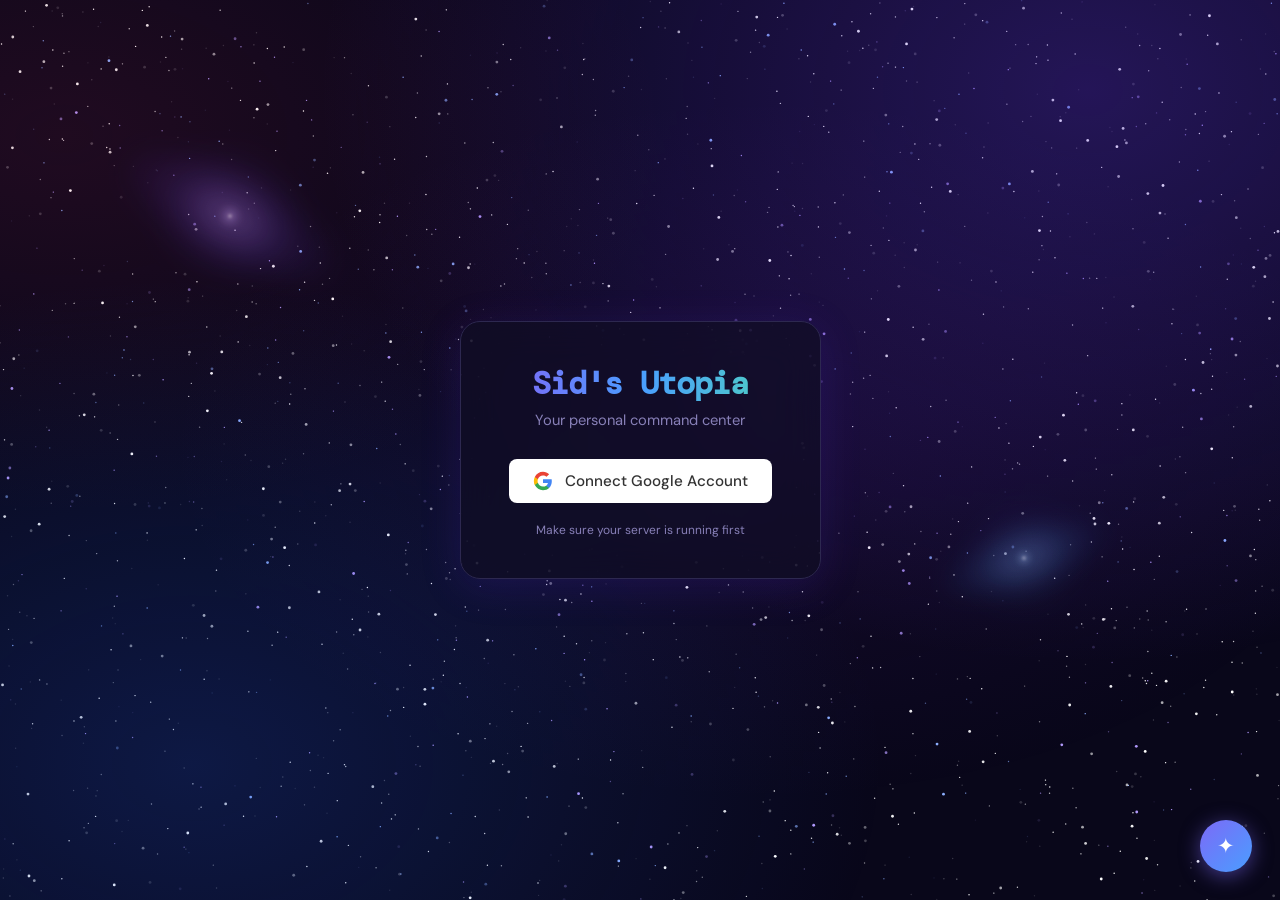
==== index.html @ 4b3cd35b "Add Timesheet tab, AI calendar/email integration, and UI overhaul - Timesheet tab synced with Google" ====
<!DOCTYPE html>
  <html lang="en">
  <head>
    <meta charset="UTF-8" />
    <meta name="viewport" content="width=device-width, initial-scale=1.0" />
    <title>Sid's Utopia</title>
    <link href="https://fonts.googleapis.com/css2?family=DM+Sans:wght@300;400;500;600&family=DM+Mono:wght@400;500&display=swap" rel="stylesheet">
    <style>
      :root {
        --bg: #09071a;
        --surface: #110e24;
        --surface2: #1b1735;
        --border: #2d2850;
        --accent: #7c6af7;
        --accent2: #4ecdc4;
        --accent3: #f7c948;
        --accent4: #f76a6a;
        --accent5: #4a9eff;
        --accent6: #ff4a6a;
        --text: #eeeeff;
        --muted: #8880b8;
        --radius: 12px;
      }

      * { margin: 0; padding: 0; box-sizing: border-box; }

      /* ── COSMIC BACKGROUND ── */
      body {
        font-family: 'DM Sans', sans-serif;
        background: var(--bg);
        color: var(--text);
        min-height: 100vh;
        position: relative;
        overflow-x: hidden;
      }

      /* Star canvas — single GPU-accelerated element replaces 2000 divs */
      #star-canvas {
        position: fixed;
        inset: 0;
        z-index: 0;
        pointer-events: none;
      }

      /* Galaxies + shooting stars live in this overlay */
      #star-field {
        position: fixed;
        inset: 0;
        z-index: 0;
        pointer-events: none;
        overflow: hidden;
      }

      /* ── GALAXIES ── */
      .galaxy {
        position: absolute;
        border-radius: 50%;
        pointer-events: none;
        animation: galaxyBreath 9s ease-in-out infinite alternate;
      }
      @keyframes galaxyBreath {
        from { opacity: 0.65; }
        to   { opacity: 1; }
      }

      /* ── SHOOTING STARS ── */
      .shooting-star {
        position: absolute;
        height: 1.5px;
        border-radius: 2px;
        background: linear-gradient(to right, transparent, rgba(255,255,255,0.35) 40%, white);
        pointer-events: none;
        box-shadow: 0 0 4px 1px rgba(200,200,255,0.3);
        will-change: transform, opacity;
        animation: shoot var(--d, 0.7s) ease-out forwards;
      }
      @keyframes shoot {
        0%   { opacity: 0;   transform: rotate(-42deg) translateX(0); }
        8%   { opacity: 1; }
        75%  { opacity: 0.8; }
        100% { opacity: 0;   transform: rotate(-42deg) translateX(-750px); }
      }

      /* Nebula blobs — purple top-right, blue bottom-left, red accent */
      body::after {
        content: '';
        position: fixed;
        inset: 0;
        z-index: 0;
        background:
          radial-gradient(ellipse at 85% 10%, rgba(100,55,230,0.30) 0%, transparent 50%),
          radial-gradient(ellipse at 15% 85%, rgba(30,90,220,0.22) 0%, transparent 45%),
          radial-gradient(ellipse at 60% 50%, rgba(120,40,200,0.10) 0%, transparent 55%),
          radial-gradient(ellipse at 5%  15%, rgba(200,40,80,0.12)  0%, transparent 35%);
        pointer-events: none;
      }

      /* Everything on top of background effects */
      #login-screen, #app { position: relative; z-index: 1; }

      /* ── LOGIN ── */
      #login-screen {
        display: flex;
        flex-direction: column;
        align-items: center;
        justify-content: center;
        height: 100vh;
        gap: 1.5rem;
        text-align: center;
      }

      .connect-btn {
        display: inline-flex;
        align-items: center;
        gap: 0.75rem;
        background: white;
        color: #333;
        border: none;
        padding: 0.75rem 1.5rem;
        border-radius: 8px;
        font-size: 0.95rem;
        font-weight: 500;
        cursor: pointer;
        font-family: 'DM Sans', sans-serif;
        transition: opacity 0.2s;
      }
      .connect-btn:hover { opacity: 0.9; }
      .connect-btn svg { width: 20px; height: 20px; }

      /* ── MAIN APP ── */
      #app { display: none; flex-direction: column; min-height: 100vh; }

      /* ── HEADER ── */
      header {
        display: flex;
        align-items: center;
        justify-content: space-between;
        padding: 1rem 2rem;
        border-bottom: 1px solid var(--border);
        background: rgba(11, 9, 28, 0.85);
        backdrop-filter: blur(16px);
        -webkit-backdrop-filter: blur(16px);
        position: sticky;
        top: 0;
        z-index: 100;
      }

      /* Rainbow gradient line under the header */
      header::after {
        content: '';
        position: absolute;
        bottom: -1px; left: 0; right: 0;
        height: 1px;
        background: linear-gradient(90deg,
          var(--accent),
          var(--accent5),
          var(--accent2),
          var(--accent3),
          var(--accent4),
          var(--accent6),
          var(--accent));
        background-size: 200% 100%;
        animation: shimmer 6s linear infinite;
      }

      @keyframes shimmer {
        0%   { background-position: 0% 0; }
        100% { background-position: 200% 0; }
      }

      .header-left { display: flex; align-items: center; gap: 1rem; }

      .logo {
        font-size: 1.1rem;
        font-weight: 600;
        font-family: 'DM Mono', monospace;
        background: linear-gradient(90deg, var(--accent), var(--accent5), var(--accent2));
        -webkit-background-clip: text;
        -webkit-text-fill-color: transparent;
        background-clip: text;
        letter-spacing: -0.3px;
      }

      .google-status {
        display: flex;
        align-items: center;
        gap: 0.5rem;
        font-size: 0.8rem;
        color: var(--muted);
        background: var(--surface2);
        border: 1px solid var(--border);
        padding: 0.3rem 0.8rem;
        border-radius: 6px;
      }

      .status-dot {
        width: 7px; height: 7px;
        border-radius: 50%;
        background: var(--accent4);
      }
      .status-dot.connected { background: var(--accent2); }

      .user-info { display: flex; align-items: center; gap: 0.6rem; }

      .avatar {
        width: 32px; height: 32px;
        border-radius: 50%;
        background: var(--accent);
        display: flex; align-items: center; justify-content: center;
        font-size: 13px; font-weight: 600; color: white;
      }

      .user-name { font-size: 0.9rem; color: var(--muted); }

      .sign-out-btn {
        background: none;
        border: 1px solid var(--border);
        color: var(--muted);
        padding: 0.3rem 0.8rem;
        border-radius: 6px;
        font-size: 0.8rem;
        cursor: pointer;
        font-family: 'DM Sans', sans-serif;
        transition: all 0.2s;
      }
      .sign-out-btn:hover { border-color: var(--accent4); color: var(--accent4); }

      /* ── TABS ── */
      .tab-bar {
        display: flex;
        gap: 0.25rem;
        padding: 0 2rem;
        background: rgba(17, 14, 36, 0.95);
        border-bottom: 1px solid var(--border);
        overflow-x: auto;
      }

      .tab {
        padding: 0.95rem 1.5rem;
        font-size: 0.97rem;
        font-weight: 500;
        color: var(--muted);
        cursor: pointer;
        border-bottom: 2px solid transparent;
        white-space: nowrap;
        transition: color 0.25s cubic-bezier(0.4,0,0.2,1), border-color 0.25s cubic-bezier(0.4,0,0.2,1), transform 0.2s cubic-bezier(0.4,0,0.2,1);
        background: none;
        border-top: none;
        border-left: none;
        border-right: none;
        font-family: 'DM Sans', sans-serif;
      }

      .tab:hover { color: var(--text); transform: translateY(-1px); }
      .tab.active { color: var(--accent); border-bottom-color: var(--accent); }

      /* ── CONTENT ── */
      .content { padding: 2.5rem; max-width: 1200px; margin: 0 auto; width: 100%; }

      .tab-panel { display: none; }
      .tab-panel.active { display: block; }

      /* ── SECTION TITLE ── */
      .section-header {
        display: flex;
        align-items: center;
        gap: 0.75rem;
        margin-bottom: 1.5rem;
      }

      .section-title { font-size: 1.6rem; font-weight: 600; letter-spacing: -0.3px; }

      .section-badge {
        font-size: 0.78rem;
        font-weight: 500;
        padding: 0.25rem 0.7rem;
        border-radius: 20px;
        font-family: 'DM Mono', monospace;
      }

      /* ── CARDS ── */
      .card {
        background: rgba(17, 14, 36, 0.88);
        border: 1px solid var(--border);
        border-radius: var(--radius);
        padding: 1.6rem;
        margin-bottom: 1.1rem;
      }

      .card-title {
        font-size: 0.88rem;
        font-weight: 600;
        text-transform: uppercase;
        letter-spacing: 0.08em;
        color: var(--muted);
        margin-bottom: 1.1rem;
      }

      /* ── GOOGLE DATA ITEMS ── */
      .google-item {
        display: flex;
        align-items: flex-start;
        gap: 0.85rem;
        padding: 0.9rem 1rem;
        border-radius: 10px;
        border: 1px solid var(--border);
        background: var(--surface2);
        margin-bottom: 0.6rem;
        font-size: 0.95rem;
        cursor: pointer;
        transition: border-color 0.25s cubic-bezier(0.4,0,0.2,1), transform 0.25s cubic-bezier(0.4,0,0.2,1), box-shadow 0.25s cubic-bezier(0.4,0,0.2,1);
      }
      .google-item:hover { border-color: var(--accent); transform: translateX(4px); box-shadow: -3px 0 12px rgba(124,106,247,0.15); }

      .google-item-icon { font-size: 1.1rem; flex-shrink: 0; margin-top: 1px; }
      .google-item-body { flex: 1; min-width: 0; }
      .google-item-title { font-weight: 500; white-space: nowrap; overflow: hidden; text-overflow: ellipsis; }
      .google-item-sub { font-size: 0.82rem; color: var(--muted); margin-top: 0.15rem; }
      .google-item-time { font-size: 0.78rem; color: var(--muted); font-family: 'DM Mono', monospace; flex-shrink: 0; }

      .card-header-row { display: flex; align-items: center; margin-bottom: 1.1rem; }

      .refresh-btn {
        background: none;
        border: 1px solid var(--border);
        color: var(--muted);
        padding: 0.3rem 0.8rem;
        border-radius: 7px;
        font-size: 0.82rem;
        cursor: pointer;
        font-family: 'DM Sans', sans-serif;
        transition: border-color 0.25s cubic-bezier(0.4,0,0.2,1), color 0.25s cubic-bezier(0.4,0,0.2,1), box-shadow 0.25s cubic-bezier(0.4,0,0.2,1);
        margin-left: auto;
      }
      .refresh-btn:hover { border-color: var(--accent); color: var(--accent); box-shadow: 0 0 8px rgba(124,106,247,0.2); }

      /* ── LINKS ── */
      .link-grid {
        display: grid;
        grid-template-columns: repeat(auto-fill, minmax(200px, 1fr));
        gap: 0.75rem;
      }

      .link-item {
        display: flex;
        align-items: center;
        gap: 0.65rem;
        padding: 0.85rem 1.1rem;
        background: var(--surface2);
        border: 1px solid var(--border);
        border-radius: 10px;
        text-decoration: none;
        color: var(--text);
        font-size: 0.93rem;
        transition: border-color 0.25s cubic-bezier(0.4,0,0.2,1), color 0.25s cubic-bezier(0.4,0,0.2,1), transform 0.25s cubic-bezier(0.4,0,0.2,1), box-shadow 0.25s cubic-bezier(0.4,0,0.2,1);
        position: relative;
        padding-right: 1.8rem;
      }

      .link-item:hover { border-color: var(--accent); color: var(--accent); transform: translateY(-2px); box-shadow: 0 4px 16px rgba(124,106,247,0.2); }

      .link-dot { width: 8px; height: 8px; border-radius: 50%; flex-shrink: 0; }

      .link-remove-btn {
        position: absolute;
        top: 50%; right: 0.5rem;
        transform: translateY(-50%);
        background: none; border: none;
        color: var(--muted); cursor: pointer;
        font-size: 0.85rem; opacity: 0;
        transition: opacity 0.2s; padding: 0.2rem;
      }
      .link-item:hover .link-remove-btn { opacity: 1; }
      .link-remove-btn:hover { color: var(--accent4); }

      .link-add-row { display: flex; gap: 0.5rem; margin-bottom: 1rem; flex-wrap: wrap; }

      /* ── INPUTS ── */
      .todo-input-row { display: flex; gap: 0.5rem; margin-bottom: 1rem; }

      .todo-input {
        flex: 1;
        background: var(--surface2);
        border: 1px solid var(--border);
        border-radius: 9px;
        padding: 0.75rem 1.1rem;
        color: var(--text);
        font-family: 'DM Sans', sans-serif;
        font-size: 0.97rem;
        outline: none;
        transition: border-color 0.25s cubic-bezier(0.4,0,0.2,1), box-shadow 0.25s cubic-bezier(0.4,0,0.2,1);
      }
      .todo-input:focus { border-color: var(--accent); box-shadow: 0 0 0 3px rgba(124,106,247,0.12); }
      .todo-input::placeholder { color: var(--muted); }

      .btn {
        padding: 0.75rem 1.3rem;
        border-radius: 9px;
        border: none;
        font-family: 'DM Sans', sans-serif;
        font-size: 0.97rem;
        font-weight: 500;
        cursor: pointer;
        transition: transform 0.2s cubic-bezier(0.4,0,0.2,1), box-shadow 0.2s cubic-bezier(0.4,0,0.2,1), opacity 0.2s;
      }
      .btn-primary { background: var(--accent); color: white; }
      .btn-primary:hover { transform: scale(1.04); box-shadow: 0 4px 18px rgba(124,106,247,0.4); }
      .btn-danger { background: none; border: 1px solid var(--border); color: var(--muted); padding: 0.3rem 0.7rem; font-size: 0.85rem; }
      .btn-danger:hover { border-color: var(--accent4); color: var(--accent4); box-shadow: 0 0 8px rgba(247,106,106,0.2); }

      /* ── TODO ── */
      .todo-item { display: flex; align-items: center; gap: 0.85rem; padding: 0.85rem 1rem; border-radius: 10px; transition: background 0.25s cubic-bezier(0.4,0,0.2,1), transform 0.25s cubic-bezier(0.4,0,0.2,1); }
      .todo-item:hover { background: var(--surface2); transform: translateX(4px); }

      .todo-check {
        width: 20px; height: 20px;
        border-radius: 50%;
        border: 2px solid var(--border);
        cursor: pointer; flex-shrink: 0;
        display: flex; align-items: center; justify-content: center;
        transition: all 0.25s cubic-bezier(0.4,0,0.2,1);
      }
      .todo-check:hover { border-color: var(--accent2); transform: scale(1.15); }
      .todo-check.checked { background: var(--accent2); border-color: var(--accent2); }
      .todo-check.checked::after { content: '✓'; font-size: 12px; color: white; font-weight: 700; }

      .todo-text { flex: 1; font-size: 0.98rem; }
      .todo-text.done { text-decoration: line-through; color: var(--muted); }

      /* ── ACTION ITEMS ── */
      .action-item {
        display: flex; align-items: flex-start; gap: 0.85rem;
        padding: 1rem 1.1rem; border-radius: 10px;
        border: 1px solid var(--border); background: var(--surface2); margin-bottom: 0.7rem;
        transition: border-color 0.25s cubic-bezier(0.4,0,0.2,1), transform 0.25s cubic-bezier(0.4,0,0.2,1), box-shadow 0.25s cubic-bezier(0.4,0,0.2,1);
      }
      .action-item:hover { border-color: rgba(124,106,247,0.4); transform: translateX(4px); box-shadow: -3px 0 14px rgba(124,106,247,0.12); }
      .action-item .todo-check { margin-top: 2px; }
      .action-body { flex: 1; }
      .action-title { font-size: 0.97rem; margin-bottom: 0.25rem; }
      .action-link { font-size: 0.82rem; color: var(--accent); text-decoration: none; font-family: 'DM Mono', monospace; }
      .action-link:hover { text-decoration: underline; }

      /* ── KANBAN ── */
      .kanban { display: grid; grid-template-columns: repeat(3, 1fr); gap: 1.1rem; }

      .kanban-col {
        background: var(--surface); border: 1px solid var(--border);
        border-radius: var(--radius); padding: 1.25rem; min-height: 340px;
        transition: border-color 0.25s cubic-bezier(0.4,0,0.2,1);
      }
      .kanban-col:hover { border-color: rgba(124,106,247,0.25); }

      .kanban-col-header {
        display: flex; align-items: center; gap: 0.5rem; margin-bottom: 1.1rem;
        font-size: 0.85rem; font-weight: 600; text-transform: uppercase;
        letter-spacing: 0.07em; color: var(--muted);
      }
      .kanban-dot { width: 8px; height: 8px; border-radius: 50%; }

      .kanban-card {
        background: var(--surface2); border: 1px solid var(--border);
        border-radius: 10px; padding: 0.95rem; margin-bottom: 0.7rem;
        font-size: 0.93rem; position: relative;
        transition: border-color 0.25s cubic-bezier(0.4,0,0.2,1), transform 0.25s cubic-bezier(0.4,0,0.2,1), box-shadow 0.25s cubic-bezier(0.4,0,0.2,1);
      }
      .kanban-card:hover { border-color: var(--accent); transform: translateY(-3px); box-shadow: 0 6px 20px rgba(124,106,247,0.2); }

      .kanban-card .delete-card {
        position: absolute; top: 0.4rem; right: 0.5rem;
        background: none; border: none; color: var(--muted);
        cursor: pointer; font-size: 0.85rem; opacity: 0; transition: opacity 0.2s;
      }
      .kanban-card:hover .delete-card { opacity: 1; }
      .delete-card:hover { color: var(--accent4) !important; }

      .kanban-add-row { display: flex; gap: 0.5rem; margin-top: 0.9rem; }

      .kanban-input {
        flex: 1; background: var(--bg); border: 1px solid var(--border);
        border-radius: 7px; padding: 0.55rem 0.85rem; color: var(--text);
        font-family: 'DM Sans', sans-serif; font-size: 0.9rem; outline: none;
        transition: border-color 0.25s cubic-bezier(0.4,0,0.2,1);
      }
      .kanban-input:focus { border-color: var(--accent); }
      .kanban-input::placeholder { color: var(--muted); }

      .btn-small {
        padding: 0.55rem 0.9rem; border-radius: 7px; border: none;
        background: var(--accent); color: white; font-size: 0.9rem;
        cursor: pointer; font-family: 'DM Sans', sans-serif;
        transition: transform 0.2s cubic-bezier(0.4,0,0.2,1), box-shadow 0.2s;
      }
      .btn-small:hover { transform: scale(1.05); box-shadow: 0 3px 10px rgba(124,106,247,0.35); }

      /* ── EXAMS ── */
      .exam-add-form { display: flex; gap: 0.5rem; margin-bottom: 1.25rem; flex-wrap: wrap; }

      .exam-input {
        background: var(--surface2); border: 1px solid var(--border);
        border-radius: 8px; padding: 0.6rem 1rem; color: var(--text);
        font-family: 'DM Sans', sans-serif; font-size: 0.88rem; outline: none; transition: border-color 0.2s;
      }
      .exam-input:focus { border-color: var(--accent3); }
      .exam-input::placeholder { color: var(--muted); }
      .exam-input[type="date"]::-webkit-calendar-picker-indicator { filter: invert(0.6); }
      .exam-name-input { flex: 2; min-width: 160px; }
      .exam-subject-input { flex: 1; min-width: 120px; }

      .exam-list { display: flex; flex-direction: column; gap: 0.6rem; }

      .exam-item {
        display: flex; align-items: center; gap: 1rem;
        padding: 1rem 1.25rem; background: var(--surface2);
        border: 1px solid var(--border); border-radius: 10px; transition: border-color 0.2s;
      }
      .exam-item:hover { border-color: var(--accent3); }

      .exam-countdown {
        font-family: 'DM Mono', monospace; font-size: 0.78rem; font-weight: 500;
        padding: 0.2rem 0.6rem; border-radius: 6px; min-width: 70px; text-align: center;
      }
      .days-soon { background: #f76a6a22; color: var(--accent4); }
      .days-medium { background: #f7c94822; color: var(--accent3); }
      .days-far { background: #4ecdc422; color: var(--accent2); }

      .exam-info { flex: 1; }
      .exam-name { font-size: 0.95rem; font-weight: 500; }
      .exam-subject { font-size: 0.78rem; color: var(--muted); margin-top: 0.1rem; }
      .exam-date { font-size: 0.8rem; color: var(--muted); font-family: 'DM Mono', monospace; }

      /* ── CALENDAR GRID ── */
      .cal-nav {
        display: flex; align-items: center; justify-content: space-between; margin-bottom: 0.8rem;
      }
      .cal-nav-btn {
        background: var(--surface2); border: 1px solid var(--border); color: var(--text);
        padding: 0.38rem 1rem; border-radius: 8px; cursor: pointer; font-size: 1.1rem;
        font-family: 'DM Sans', sans-serif;
        transition: border-color 0.25s cubic-bezier(0.4,0,0.2,1), color 0.25s cubic-bezier(0.4,0,0.2,1), box-shadow 0.25s cubic-bezier(0.4,0,0.2,1), transform 0.2s cubic-bezier(0.4,0,0.2,1);
      }
      .cal-nav-btn:hover { border-color: var(--accent); color: var(--accent); box-shadow: 0 0 10px rgba(124,106,247,0.25); transform: scale(1.06); }
      .cal-month-label { font-size: 1.05rem; font-weight: 600; color: var(--text); }
      .cal-grid {
        display: grid; grid-template-columns: repeat(7, 1fr); gap: 4px;
      }
      .cal-dow {
        text-align: center; font-size: 0.72rem; font-weight: 600; color: var(--muted);
        text-transform: uppercase; letter-spacing: 0.05em; padding: 0.35rem 0 0.45rem;
      }
      .cal-day {
        min-height: 76px; background: var(--surface2); border: 1px solid var(--border);
        border-radius: 8px; padding: 0.4rem 0.35rem 0.25rem;
        transition: border-color 0.25s cubic-bezier(0.4,0,0.2,1), box-shadow 0.25s cubic-bezier(0.4,0,0.2,1), transform 0.25s cubic-bezier(0.4,0,0.2,1);
        overflow: hidden;
      }
      .cal-day:hover { border-color: rgba(124,106,247,0.55); box-shadow: 0 2px 10px rgba(124,106,247,0.1); transform: scale(1.02); }
      .cal-empty { background: transparent !important; border-color: transparent !important; }
      .cal-today { border-color: var(--accent) !important; background: rgba(124,106,247,0.09) !important; }
      .cal-day-num {
        display: block; font-size: 0.75rem; font-weight: 600; color: var(--muted); margin-bottom: 0.2rem;
      }
      .cal-today .cal-day-num { color: var(--accent); }
      .cal-event-chip {
        display: flex; align-items: center; justify-content: space-between;
        font-size: 0.62rem; background: rgba(124,106,247,0.22); color: var(--accent);
        border-radius: 3px; padding: 0.08rem 0.18rem 0.08rem 0.28rem; margin-bottom: 2px;
        white-space: nowrap; overflow: hidden; max-width: 100%; cursor: default;
      }
      .cal-event-chip span { overflow: hidden; text-overflow: ellipsis; flex: 1; }
      .cal-chip-del {
        display: none; background: none; border: none; cursor: pointer;
        color: inherit; font-size: 0.7rem; padding: 0 0 0 3px; opacity: 0.75; line-height: 1; flex-shrink: 0;
      }
      .cal-event-chip:hover .cal-chip-del { display: block; }
      .cal-more { font-size: 0.6rem; color: var(--muted); padding: 0.05rem 0.2rem; }
      .cal-loading { color: var(--muted); font-size: 0.85rem; padding: 2rem; text-align: center; font-family: 'DM Mono', monospace; }
      .events-section-divider {
        margin: 1.5rem 0 1rem; border: none; border-top: 1px solid var(--border);
      }

      /* ── MISC ── */
      .empty { text-align: center; color: var(--muted); font-size: 0.88rem; padding: 2rem; }
      .loading { color: var(--muted); font-size: 0.85rem; padding: 1rem; font-family: 'DM Mono', monospace; }
      .two-col { display: grid; grid-template-columns: 1fr 1fr; gap: 1rem; }

      @media (max-width: 700px) {
        .kanban { grid-template-columns: 1fr; }
        .two-col { grid-template-columns: 1fr; }
        header { padding: 1rem; }
        .content { padding: 1rem; }
      }
      details[open] summary span { transform: rotate(90deg); display: inline-block; }

      /* ── ANIMATIONS ── */
      @keyframes fadeInUp {
        from { opacity: 0; transform: translateY(20px); }
        to   { opacity: 1; transform: translateY(0); }
      }
      @keyframes fadeIn {
        from { opacity: 0; }
        to   { opacity: 1; }
      }
      @keyframes slideInRight {
        from { opacity: 0; transform: translateX(12px); }
        to   { opacity: 1; transform: translateX(0); }
      }
      .tab-panel.active { animation: fadeInUp 0.55s cubic-bezier(0.22,1,0.36,1); }
      #login-screen { animation: fadeIn 0.4s ease; }

      .card {
        transition: border-color 0.3s cubic-bezier(0.4,0,0.2,1), box-shadow 0.3s cubic-bezier(0.4,0,0.2,1);
      }
      .card:hover {
        border-color: rgba(124, 106, 247, 0.28);
        box-shadow: 0 4px 24px rgba(124,106,247,0.08);
      }

      .exam-item { transition: border-color 0.25s cubic-bezier(0.4,0,0.2,1), box-shadow 0.25s cubic-bezier(0.4,0,0.2,1), transform 0.25s cubic-bezier(0.4,0,0.2,1); }
      .exam-item:hover { border-color: var(--accent3); box-shadow: 0 3px 14px rgba(247,201,72,0.12); transform: translateX(3px); }
      /* ── TIMESHEET ── */
      .timesheet-month { margin-bottom: 1rem; }
      .timesheet-month summary {
        cursor: pointer; font-weight: 600; padding: 0.9rem 1.2rem;
        background: var(--card-bg); border-radius: 0.6rem;
        border: 1px solid var(--border); list-style: none;
        display: flex; align-items: center; gap: 0.6rem; user-select: none;
        color: var(--text); font-size: 1.05rem;
        transition: background 0.2s, border-color 0.2s;
      }
      .timesheet-month summary:hover { background: rgba(255,255,255,0.04); }
      .timesheet-month summary::-webkit-details-marker { display: none; }
      .ts-arrow { font-size: 0.7rem; color: var(--muted); transition: transform 0.3s cubic-bezier(0.4,0,0.2,1); display: inline-block; }
      .timesheet-month[open] .ts-arrow { transform: rotate(90deg); }
      .timesheet-table-wrap { overflow-x: auto; margin-top: 0.6rem; padding-bottom: 0.5rem; }
      .timesheet-month > div { animation: tsOpen 0.28s cubic-bezier(0.4,0,0.2,1); }
      @keyframes tsOpen { from { opacity:0; transform:translateY(-6px); } to { opacity:1; transform:translateY(0); } }
      .timesheet-table { border-collapse: collapse; font-size: 0.95rem; min-width: 100%; }
      .timesheet-table th {
        padding: 0.5rem 0.75rem; text-align: center; color: var(--muted);
        font-weight: 500; font-size: 0.82rem; white-space: nowrap;
        border-bottom: 1px solid var(--border);
      }
      .timesheet-table th.ts-act-header { text-align: left; }
      .timesheet-table td { padding: 0.4rem 0.5rem; border-bottom: 1px solid rgba(255,255,255,0.04); text-align: center; }
      .timesheet-table td.ts-act-cell {
        text-align: left; font-weight: 500; white-space: nowrap;
        position: sticky; left: 0; background: var(--surface); z-index: 1;
        padding-right: 1.25rem; font-size: 0.92rem;
      }
      .ts-cell {
        display: inline-block; min-width: 3.4rem; padding: 0.25rem 0.45rem;
        border-radius: 0.3rem; border: 1px solid transparent;
        cursor: text; color: var(--muted); font-family: 'DM Mono', monospace;
        font-size: 0.9rem; transition: border-color 0.2s cubic-bezier(0.4,0,0.2,1), background 0.2s cubic-bezier(0.4,0,0.2,1);
        text-align: center;
      }
      .ts-cell:not(:empty) { color: var(--text); }
      .ts-cell:focus { outline: none; border-color: var(--accent3); background: rgba(255,255,255,0.07); color: var(--text); }
      .ts-cell.saving { opacity: 0.4; pointer-events: none; }

      /* ── LOGIN POLISH ── */
      #login-screen {
        background: transparent;
      }

      .login-logo {
        font-family: 'DM Mono', monospace;
        font-size: 2rem;
        font-weight: 600;
        background: linear-gradient(90deg, var(--accent), var(--accent5), var(--accent2));
        -webkit-background-clip: text;
        -webkit-text-fill-color: transparent;
        background-clip: text;
        margin-bottom: 0.4rem;
        letter-spacing: -1px;
      }

      .login-card {
        background: rgba(17, 14, 36, 0.7);
        border: 1px solid var(--border);
        border-radius: 20px;
        padding: 2.5rem 3rem;
        text-align: center;
        backdrop-filter: blur(20px);
        -webkit-backdrop-filter: blur(20px);
        box-shadow: 0 8px 40px rgba(80, 40, 200, 0.2);
      }

      /* ── EDIT INLINE ── */
      .edit-input {
        background: var(--bg);
        border: 1px solid var(--accent);
        border-radius: 6px;
        padding: 0.3rem 0.6rem;
        color: var(--text);
        font-family: 'DM Sans', sans-serif;
        font-size: 0.9rem;
        outline: none;
        width: 100%;
      }
      .btn-edit {
        background: none;
        border: 1px solid var(--border);
        color: var(--muted);
        padding: 0.2rem 0.5rem;
        border-radius: 5px;
        font-size: 0.75rem;
        cursor: pointer;
        font-family: 'DM Sans', sans-serif;
        transition: all 0.15s;
        opacity: 0;
      }
      .todo-item:hover .btn-edit,
      .action-item:hover .btn-edit,
      .kanban-card:hover .btn-edit { opacity: 1; }
      .btn-edit:hover { border-color: var(--accent); color: var(--accent); }

      /* ── AI CHAT ── */
      #chat-btn {
        position: fixed;
        bottom: 1.75rem;
        right: 1.75rem;
        width: 52px;
        height: 52px;
        border-radius: 50%;
        border: none;
        background: linear-gradient(135deg, var(--accent), var(--accent5));
        color: white;
        font-size: 1.3rem;
        cursor: pointer;
        z-index: 200;
        box-shadow: 0 4px 20px rgba(124,106,247,0.5);
        display: flex;
        align-items: center;
        justify-content: center;
        transition: transform 0.2s, box-shadow 0.2s;
      }
      #chat-btn:hover {
        transform: scale(1.08);
        box-shadow: 0 6px 28px rgba(124,106,247,0.65);
      }

      #chat-panel {
        position: fixed;
        bottom: 5.5rem;
        right: 1.75rem;
        width: 360px;
        height: 520px;
        background: rgba(13, 11, 28, 0.97);
        border: 1px solid var(--border);
        border-radius: 16px;
        box-shadow: 0 8px 40px rgba(0,0,0,0.5);
        display: none;
        flex-direction: column;
        z-index: 200;
        overflow: hidden;
        animation: fadeInUp 0.2s ease;
      }
      #chat-panel.open { display: flex; }

      .chat-header {
        padding: 1rem 1.25rem;
        border-bottom: 1px solid var(--border);
        display: flex;
        align-items: center;
        gap: 0.75rem;
        background: rgba(17,14,36,0.9);
        flex-shrink: 0;
      }
      .chat-header-dot {
        width: 8px; height: 8px;
        border-radius: 50%;
        background: var(--accent2);
        box-shadow: 0 0 6px var(--accent2);
      }
      .chat-header-title {
        font-size: 0.9rem;
        font-weight: 600;
        flex: 1;
      }
      .chat-header-sub {
        font-size: 0.72rem;
        color: var(--muted);
      }

      #chat-messages {
        flex: 1;
        overflow-y: auto;
        padding: 1rem;
        display: flex;
        flex-direction: column;
        gap: 0.75rem;
        scrollbar-width: thin;
        scrollbar-color: var(--border) transparent;
      }

      .chat-msg {
        max-width: 88%;
        padding: 0.65rem 0.9rem;
        border-radius: 12px;
        font-size: 0.86rem;
        line-height: 1.5;
        white-space: pre-wrap;
        word-break: break-word;
      }
      .chat-msg.user {
        background: linear-gradient(135deg, rgba(124,106,247,0.3), rgba(74,158,255,0.25));
        border: 1px solid rgba(124,106,247,0.3);
        align-self: flex-end;
        color: var(--text);
      }
      .chat-msg.ai {
        background: var(--surface2);
        border: 1px solid var(--border);
        align-self: flex-start;
        color: var(--text);
      }
      .chat-msg.ai.thinking {
        color: var(--muted);
        font-style: italic;
        font-size: 0.8rem;
      }

      .chat-action-chip {
        display: inline-flex;
        align-items: center;
        gap: 0.3rem;
        background: rgba(78,205,196,0.12);
        border: 1px solid rgba(78,205,196,0.3);
        border-radius: 20px;
        padding: 0.2rem 0.65rem;
        font-size: 0.72rem;
        color: var(--accent2);
        margin-top: 0.4rem;
        margin-right: 0.3rem;
        display: block;
      }

      .chat-input-row {
        display: flex;
        gap: 0.5rem;
        padding: 0.75rem 1rem;
        border-top: 1px solid var(--border);
        background: rgba(17,14,36,0.9);
        flex-shrink: 0;
      }
      #chat-input {
        flex: 1;
        background: var(--surface2);
        border: 1px solid var(--border);
        border-radius: 8px;
        padding: 0.55rem 0.85rem;
        color: var(--text);
        font-family: 'DM Sans', sans-serif;
        font-size: 0.88rem;
        outline: none;
        transition: border-color 0.2s;
        resize: none;
        height: 38px;
      }
      #chat-input:focus { border-color: var(--accent); }
      #chat-input::placeholder { color: var(--muted); }
      #chat-send {
        background: linear-gradient(135deg, var(--accent), var(--accent5));
        border: none;
        border-radius: 8px;
        width: 38px;
        height: 38px;
        color: white;
        font-size: 1rem;
        cursor: pointer;
        display: flex;
        align-items: center;
        justify-content: center;
        flex-shrink: 0;
        transition: opacity 0.2s;
      }
      #chat-send:hover { opacity: 0.85; }
      #chat-send:disabled { opacity: 0.4; cursor: default; }

      /* ── PREP LINKS ── */
      .prep-links-section {
        margin-top: 0.6rem;
        padding-top: 0.6rem;
        border-top: 1px solid var(--border);
      }
      .prep-link-add-row {
        display: flex; gap: 0.4rem; margin-top: 0.5rem; flex-wrap: wrap;
      }
      .prep-link-chip {
        display: inline-flex; align-items: center; gap: 0.4rem;
        background: var(--surface); border: 1px solid var(--border);
        border-radius: 20px; padding: 0.2rem 0.7rem 0.2rem 0.5rem;
        font-size: 0.78rem; margin: 0.2rem 0.2rem 0 0;
        transition: border-color 0.15s;
      }
      .prep-link-chip a { color: var(--accent3); text-decoration: none; }
      .prep-link-chip a:hover { text-decoration: underline; }
      .prep-link-chip button {
        background: none; border: none; color: var(--muted);
        cursor: pointer; font-size: 0.8rem; line-height: 1; padding: 0;
        transition: color 0.15s;
      }
      .prep-link-chip button:hover { color: var(--accent4); }
    </style>
  </head>
  <body>

  <canvas id="star-canvas"></canvas>
  <div id="star-field"></div>

  <!-- ── LOGIN SCREEN ── -->
  <div id="login-screen">
    <div class="login-card">
      <div class="login-logo">Sid's Utopia</div>
      <p style="color:var(--muted); margin-bottom:1.8rem; font-size:0.92rem">Your personal command center</p>
      <button class="connect-btn" onclick="connectGoogle()">
        <svg viewBox="0 0 24 24" xmlns="http://www.w3.org/2000/svg">
          <path d="M22.56 12.25c0-.78-.07-1.53-.2-2.25H12v4.26h5.92c-.26 1.37-1.04 2.53-2.21 3.31v2.77h3.57c2.08-1.92 3.28-4.74 3.28-8.09z" fill="#4285F4"/>
          <path d="M12 23c2.97 0 5.46-.98 7.28-2.66l-3.57-2.77c-.98.66-2.23 1.06-3.71 1.06-2.86 0-5.29-1.93-6.16-4.53H2.18v2.84C3.99 20.53 7.7 23 12 23z" fill="#34A853"/>
          <path d="M5.84 14.09c-.22-.66-.35-1.36-.35-2.09s.13-1.43.35-2.09V7.07H2.18C1.43 8.55 1 10.22 1 12s.43 3.45 1.18 4.93l2.85-2.22.81-.62z" fill="#FBBC05"/>
          <path d="M12 5.38c1.62 0 3.06.56 4.21 1.64l3.15-3.15C17.45 2.09 14.97 1 12 1 7.7 1 3.99 3.47 2.18 7.07l3.66 2.84c.87-2.6 3.3-4.53 6.16-4.53z" fill="#EA4335"/>
        </svg>
        Connect Google Account
      </button>
      <p style="color:var(--muted); font-size:0.75rem; margin-top:1.2rem">Make sure your server is running first</p>
    </div>
  </div>

  <!-- ── MAIN APP ── -->
  <div id="app">
    <header>
      <div class="header-left">
        <span class="logo">Sid's Utopia</span>
        <div class="google-status" id="google-status">
          <span class="status-dot" id="status-dot"></span>
          <span id="status-text">Checking...</span>
        </div>
      </div>
      <div class="user-info">
        <div class="avatar" id="user-avatar">?</div>
        <span class="user-name" id="user-name">...</span>
        <button class="sign-out-btn" onclick="signOut()">Sign out</button>
      </div>
    </header>

    <div class="tab-bar">
      <button class="tab active" onclick="switchTab('zenith', this)">Zenith</button>
      <button class="tab" onclick="switchTab('math', this)">Math</button>
      <button class="tab" onclick="switchTab('coding', this)">Coding</button>
      <button class="tab" onclick="switchTab('exams', this)">Exams & Events</button>
      <button class="tab" onclick="switchTab('google', this)">Google Data</button>
      <button class="tab" onclick="switchTab('timesheet', this)">Timesheet</button>
    </div>

    <div class="content">

      <!-- ZENITH -->
      <div class="tab-panel active" id="tab-zenith">
        <div class="section-header">
          <span class="section-title">Zenith</span>
          <span class="section-badge" style="background:#7c6af722; color:var(--accent)">College Counseling</span>
        </div>
        <div class="card">
          <div style="display:flex; align-items:center; margin-bottom:1rem;">
            <span class="card-title" style="margin:0">From Google Doc</span>
            <select id="meeting-select" onchange="loadMeetingItems()" style="margin-left:auto; background:var(--surface2); border:1px solid var(--border); color:var(--text); padding:0.3rem 0.6rem; border-radius:6px; font-family:'DM Sans',sans-serif; font-size:0.85rem; outline:none;">
              <option>Loading meetings...</option>
            </select>
            <button class="refresh-btn" onclick="fetchZenithDoc()" style="margin-left:0.5rem">Refresh</button>
          </div>
          <div id="zenith-doc-list"><div class="loading">Loading from Google Doc...</div></div>
        </div>
          <div class="card">
          <div class="card-title">Add Action Item</div>
          <div style="display:flex; gap:0.5rem; flex-wrap:wrap;">
            <input class="todo-input" id="zenith-title-input" placeholder="Action item title..." style="flex:2; min-width:160px" />
            <input class="todo-input" id="zenith-link-input" placeholder="Google Doc link (optional)" style="flex:2; min-width:160px" />
            <button class="btn btn-primary" onclick="addZenithItem()">Add</button>
          </div>
        </div>
        <div class="card">
          <div class="card-title">Action Items</div>
          <div id="zenith-list"><div class="empty">No action items yet</div></div>
        </div>
        <div class="card">
          <div class="card-title">Quick Links</div>
          <div class="link-add-row">
            <input class="todo-input" id="zenith-link-label" placeholder="Link name..." style="flex:1; min-width:120px" onkeydown="if(event.key==='Enter') addLink('zenith')" />
            <input class="todo-input" id="zenith-link-url" placeholder="https://..." style="flex:2; min-width:180px" onkeydown="if(event.key==='Enter') addLink('zenith')" />
            <button class="btn btn-primary" onclick="addLink('zenith')">Add Link</button>
          </div>
          <div class="link-grid" id="zenith-links"></div>
        </div>
      </div>

      <!-- MATH -->
      <div class="tab-panel" id="tab-math">
        <div class="section-header">
          <span class="section-title">Math</span>
          <span class="section-badge" style="background:#4ecdc422; color:var(--accent2)">Studies</span>
        </div>
        <div class="two-col">
          <div class="card">
            <div class="card-title">To-Do</div>
            <div class="todo-input-row">
              <input class="todo-input" id="math-todo-input" placeholder="Add a task..." onkeydown="if(event.key==='Enter') addMathTodo()" />
              <button class="btn btn-primary" onclick="addMathTodo()">Add</button>
            </div>
            <div id="math-todo-list"><div class="empty">No tasks yet</div></div>
          </div>
          <div class="card">
            <div class="card-title">Resources</div>
            <div class="link-add-row">
              <input class="todo-input" id="math-link-label" placeholder="Link name..." style="flex:1; min-width:100px" onkeydown="if(event.key==='Enter') addLink('math')" />
              <input class="todo-input" id="math-link-url" placeholder="https://..." style="flex:2; min-width:150px" onkeydown="if(event.key==='Enter') addLink('math')" />
              <button class="btn btn-primary" onclick="addLink('math')" style="background:var(--accent2); color:#111">Add</button>
            </div>
            <div class="link-grid" id="math-links"></div>
          </div>
        </div>
      </div>

      <!-- CODING -->
      <div class="tab-panel" id="tab-coding">
        <div class="section-header">
          <span class="section-title">Coding Projects</span>
          <span class="section-badge" style="background:#f7c94822; color:var(--accent3)">Kanban</span>
        </div>
        <div class="kanban">
          <div class="kanban-col">
            <div class="kanban-col-header"><span class="kanban-dot" style="background:var(--muted)"></span>To Do</div>
            <div id="kanban-todo"></div>
            <div class="kanban-add-row">
              <input class="kanban-input" id="kanban-todo-input" placeholder="New project..." onkeydown="if(event.key==='Enter') addKanban('todo')" />
              <button class="btn-small" onclick="addKanban('todo')">+</button>
            </div>
          </div>
          <div class="kanban-col">
            <div class="kanban-col-header"><span class="kanban-dot" style="background:var(--accent3)"></span>In Progress</div>
            <div id="kanban-inprogress"></div>
            <div class="kanban-add-row">
              <input class="kanban-input" id="kanban-inprogress-input" placeholder="New project..." onkeydown="if(event.key==='Enter') addKanban('inprogress')" />
              <button class="btn-small" onclick="addKanban('inprogress')">+</button>
            </div>
          </div>
          <div class="kanban-col">
            <div class="kanban-col-header"><span class="kanban-dot" style="background:var(--accent2)"></span>Done</div>
            <div id="kanban-done"></div>
            <div class="kanban-add-row">
              <input class="kanban-input" id="kanban-done-input" placeholder="New project..." onkeydown="if(event.key==='Enter') addKanban('done')" />
              <button class="btn-small" onclick="addKanban('done')">+</button>
            </div>
          </div>
        </div>
      </div>

      <!-- EXAMS & EVENTS -->
      <div class="tab-panel" id="tab-exams">
        <div class="section-header">
          <span class="section-title">Exams & Events</span>
          <span class="section-badge" style="background:#4a9eff22; color:var(--accent5)">Calendar + Exams</span>
        </div>

        <!-- ── EVENTS (Google Calendar) ── -->
        <div class="card">
          <div class="card-header-row">
            <span class="card-title" style="margin:0">Google Calendar</span>
            <button class="refresh-btn" onclick="loadCalendarEvents()">Refresh</button>
          </div>
          <div id="cal-container"><div class="cal-loading">Loading calendar...</div></div>
        </div>

        <hr class="events-section-divider" />

        <!-- ── ADD EVENT ── -->
        <div class="section-header" style="margin-top:0.5rem">
          <span class="section-title" style="font-size:1.1rem">Add Event</span>
          <span class="section-badge" style="background:#4ecdc422; color:var(--accent2)">Saves to Google Calendar</span>
        </div>
        <div class="card">
          <div class="exam-add-form" style="align-items:center">
            <input class="exam-input" id="ev-name" placeholder="Event name..." style="flex:3; min-width:180px" />
            <input class="exam-input" id="ev-start" type="date" style="flex:1; min-width:140px" title="Start date" />
            <span style="color:var(--muted); font-size:0.82rem; white-space:nowrap">to (optional)</span>
            <input class="exam-input" id="ev-end" type="date" style="flex:1; min-width:140px" title="End date (optional, for multi-day events)" />
            <button class="btn btn-primary" onclick="addCalendarEvent()" style="background:var(--accent5)">Add to Calendar</button>
          </div>
          <div id="ev-status" style="font-size:0.82rem; color:var(--muted); margin-top:0.4rem; min-height:1.1em"></div>
        </div>
      </div>


      <!-- GOOGLE DATA -->
      <div class="tab-panel" id="tab-google">
        <div class="section-header">
          <span class="section-title">Google Data</span>
          <span class="section-badge" style="background:#7c6af722; color:var(--accent)">Live from your account</span>
        </div>

        <div class="card">
          <div class="card-header-row">
            <span class="card-title" style="margin:0">Unread Gmail</span>
            <div style="display:flex; gap:0.5rem; align-items:center">
              <a href="https://mail.google.com/" target="_blank" class="refresh-btn" style="text-decoration:none">Open Gmail</a>
              <button class="refresh-btn" onclick="markAllRead(this)" style="background:rgba(247,106,106,0.12); color:var(--accent4); border-color:rgba(247,106,106,0.3)">Mark All Read</button>
              <button class="refresh-btn" onclick="loadGmail()">Refresh</button>
            </div>
          </div>
          <div id="gmail-list"><div class="loading">Loading...</div></div>
        </div>

        <div class="card">
          <div class="card-header-row">
            <span class="card-title" style="margin:0">Recent Drive Files</span>
            <button class="refresh-btn" onclick="loadDrive()">Refresh</button>
          </div>
          <div id="drive-list"><div class="loading">Loading...</div></div>
        </div>
      </div>

      <!-- TIMESHEET -->
      <div class="tab-panel" id="tab-timesheet">
        <div class="section-header">
          <span class="section-title">Timesheet</span>
          <span class="section-badge" style="background:#4ecdc422; color:var(--accent2)">Synced with Google Sheets</span>
          <button class="refresh-btn" onclick="loadTimesheet()" style="margin-left:auto">Refresh</button>
        </div>
        <div class="card" style="margin-bottom:1rem">
          <div style="display:flex; align-items:center; gap:0.75rem; flex-wrap:wrap">
            <button id="ts-add-btn" class="btn btn-primary" onclick="addTimesheetMonth()" style="padding:0.35rem 0.9rem; font-size:0.85rem">Add Next Month</button>
            <span id="ts-add-status" style="font-size:0.8rem; color:var(--muted)"></span>
          </div>
        </div>
        <div id="timesheet-container"><div class="loading">Select this tab to load...</div></div>
      </div>

    </div>
  </div>

  <!-- ── AI CHAT ── -->
  <button id="chat-btn" onclick="toggleChat()" title="Ask AI">✦</button>

  <div id="chat-panel">
    <div class="chat-header">
      <div class="chat-header-dot"></div>
      <div>
        <div class="chat-header-title">Utopia AI</div>
        <div class="chat-header-sub">Powered by Groq</div>
      </div>
      <button onclick="toggleChat()" style="background:none;border:none;color:var(--muted);cursor:pointer;font-size:1rem;padding:0.2rem">✕</button>
    </div>
    <div id="chat-messages">
      <div class="chat-msg ai">Hey Sid! Ask me anything about your dashboard — I can find your tasks, summarize what's coming up, or add new items for you.</div>
    </div>
    <div class="chat-input-row">
      <input id="chat-input" placeholder="Ask anything..." onkeydown="if(event.key==='Enter'&&!event.shiftKey){event.preventDefault();sendChat()}" />
      <button id="chat-send" onclick="sendChat()">➤</button>
    </div>
  </div>

  <script>
  const SERVER = 'http://localhost:3000';

  // ═══════════════════════════════════════
  // STATE — now stored on the server so
  // all your accounts share the same data.
  // ═══════════════════════════════════════
  let state = {
    zenith: [],
    mathTodos: [],
    kanban: { todo: [], inprogress: [], done: [] },
    exams: [],
    links: { zenith: [], math: [] }
  };

  // Load dashboard data from the server
  async function loadStateFromServer() {
    try {
      const res = await fetch(`${SERVER}/api/data`);
      const data = await res.json();
      state = data;
      if (!state.links) state.links = { zenith: [], math: [] };
      renderAll();
    } catch(e) {
      console.error('Could not load data from server:', e);
    }
  }

  // Save dashboard data back to the server
  async function saveState() {
    try {
      await fetch(`${SERVER}/api/data`, {
        method: 'POST',
        headers: { 'Content-Type': 'application/json' },
        body: JSON.stringify(state)
      });
    } catch(e) {
      console.error('Could not save:', e);
    }
  }

  // ═══════════════════════════════════════
  // AUTH
  // ═══════════════════════════════════════

  // Ask server for the Google login URL
  // then redirect the browser there
  function connectGoogle() {
    fetch(`${SERVER}/auth/url`)
      .then(r => r.json())
      .then(data => { window.location.href = data.url; })
      .catch(() => alert('Cannot reach server. Make sure "node server.js" is running in your terminal!'));
  }

  async function checkAuthStatus() {
    try {
      const res = await fetch(`${SERVER}/auth/status`);
      const data = await res.json();
      return data.loggedIn;
    } catch(e) { return false; }
  }

  async function signOut() {
    await fetch(`${SERVER}/auth/signout`);
    localStorage.removeItem('dashboard-user');
    document.getElementById('login-screen').style.display = 'flex';
    document.getElementById('app').style.display = 'none';
  }

  function showApp(userName) {
    document.getElementById('login-screen').style.display = 'none';
    document.getElementById('app').style.display = 'flex';
    document.getElementById('app').style.flexDirection = 'column';
    const initials = userName.split(' ').map(n => n[0]).join('').slice(0, 2).toUpperCase();
    document.getElementById('user-avatar').textContent = initials;
    document.getElementById('user-name').textContent = userName;
    loadStateFromServer();
    updateStatusIndicator();
    loadGoogleData();
    fetchZenithDoc();
    loadCalendarEvents();
  }

  async function updateStatusIndicator() {
    const connected = await checkAuthStatus();
    document.getElementById('status-dot').classList.toggle('connected', connected);
    document.getElementById('status-text').textContent = connected ? 'Google connected' : 'Google not connected';
  }

  // ═══════════════════════════════════════
  // ON PAGE LOAD
  // ═══════════════════════════════════════
  window.addEventListener('load', async () => {
    const params = new URLSearchParams(window.location.search);

    // Returning from Google OAuth — clean URL and show app
    if (params.get('auth') === 'success') {
      window.history.replaceState({}, '', window.location.pathname);
      let userName = localStorage.getItem('dashboard-user');
      if (!userName) {
        userName = prompt('Welcome! What\'s your name?') || 'User';
        localStorage.setItem('dashboard-user', userName);
      }
      showApp(userName);
      return;
    }

    // Already logged in from before
    const savedUser = localStorage.getItem('dashboard-user');
    const isConnected = await checkAuthStatus();
    if (savedUser && isConnected) {
      showApp(savedUser);
    }
  });

  // ═══════════════════════════════════════
  // TABS
  // ═══════════════════════════════════════
  function switchTab(name, btn) {
    document.querySelectorAll('.tab-panel').forEach(p => p.classList.remove('active'));
    document.querySelectorAll('.tab').forEach(t => t.classList.remove('active'));
    document.getElementById('tab-' + name).classList.add('active');
    btn.classList.add('active');
    // Lazy-load data when switching to relevant tabs
    if (name === 'exams') loadCalendarEvents();
    if (name === 'google') loadGoogleData();
    if (name === 'timesheet') loadTimesheet();
  }

  // ═══════════════════════════════════════
  // GOOGLE DATA
  // Each function fetches from the server
  // which in turn calls the Google API.
  // ═══════════════════════════════════════
  function loadGoogleData() { loadGmail(); loadDrive(); }

  // ── GMAIL ──────────────────────────────────
  async function loadGmail() {
    const el = document.getElementById('gmail-list');
    el.innerHTML = '<div class="loading">Loading Gmail...</div>';
    try {
      const res = await fetch(`${SERVER}/api/gmail`);
      const data = await res.json();
      if (data.error) { el.innerHTML = `<div class="empty">Error: ${data.error}</div>`; return; }
      if (!data.messages.length) { el.innerHTML = '<div class="empty">No unread emails ✓</div>'; return; }
      el.innerHTML = data.messages.map(m => {
        const gmailUrl = `https://mail.google.com/mail/u/0/#inbox/${m.id}`;
        const from = m.from.replace(/<.*>/, '').trim() || m.from;
        return `
          <div class="google-item" style="cursor:pointer" onclick="window.open('${gmailUrl}','_blank')">
            <span class="google-item-icon">✉</span>
            <div class="google-item-body" style="flex:1; min-width:0">
              <div class="google-item-title" style="white-space:nowrap; overflow:hidden; text-overflow:ellipsis">${m.subject}</div>
              <div class="google-item-sub">${from}</div>
            </div>
            <span style="font-size:0.7rem; color:var(--muted); white-space:nowrap; margin-left:0.5rem">↗</span>
          </div>
        `;
      }).join('');
    } catch(e) {
      el.innerHTML = '<div class="empty">Could not load — make sure Google is connected</div>';
    }
  }

  async function markAllRead(btn) {
    btn.textContent = 'Marking...';
    btn.disabled = true;
    try {
      const res = await fetch(`${SERVER}/api/gmail/mark-read`, { method: 'POST' });
      const data = await res.json();
      if (data.success) {
        btn.textContent = `Marked ${data.marked}`;
        setTimeout(() => { btn.textContent = 'Mark All Read'; btn.disabled = false; loadGmail(); }, 1800);
      } else {
        const msg = data.hint || data.error || 'Unknown error';
        alert('Could not mark as read.\n\n' + msg);
        btn.textContent = 'Mark All Read'; btn.disabled = false;
      }
    } catch(e) {
      alert('Network error — is the server running?');
      btn.textContent = 'Mark All Read'; btn.disabled = false;
    }
  }

  async function addCalendarEvent() {
    const name  = document.getElementById('ev-name').value.trim();
    const start = document.getElementById('ev-start').value;
    const end   = document.getElementById('ev-end').value;
    const status = document.getElementById('ev-status');
    if (!name || !start) { status.textContent = 'Please fill in a name and start date.'; return; }
    status.style.color = 'var(--muted)';
    status.textContent = 'Adding event…';
    try {
      const res = await fetch(`${SERVER}/api/calendar/add`, {
        method: 'POST',
        headers: {'Content-Type': 'application/json'},
        body: JSON.stringify({ name, start, end }),
      });
      const data = await res.json();
      if (data.success) {
        status.style.color = 'var(--accent2)';
        status.textContent = '✓ Event added to Google Calendar!';
        document.getElementById('ev-name').value  = '';
        document.getElementById('ev-start').value = '';
        document.getElementById('ev-end').value   = '';
        setTimeout(() => { status.textContent = ''; loadCalendarEvents(); }, 1800);
      } else if (data.hint === 'REAUTH') {
        status.style.color = 'var(--accent4)';
        status.innerHTML = '⚠ New permissions needed. <a href="#" onclick="signOut();return false;" style="color:var(--accent5)">Sign out</a> and sign back in to grant calendar write access.';
      } else {
        status.style.color = 'var(--accent4)';
        status.textContent = 'Error: ' + (data.error || 'Could not add event');
      }
    } catch(e) {
      status.style.color = 'var(--accent4)';
      status.textContent = 'Network error. Is the server running?';
    }
  }

  async function deleteCalEvent(idx) {
    const ev = calEvents[idx];
    if (!ev) return;
    if (!confirm(`Remove "${ev.title}" from Google Calendar?`)) return;
    try {
      const res = await fetch(`${SERVER}/api/calendar/delete`, {
        method: 'POST',
        headers: {'Content-Type': 'application/json'},
        body: JSON.stringify({ eventId: ev.id, calendarId: ev.calendarId }),
      });
      const data = await res.json();
      if (data.success) {
        loadCalendarEvents();
      } else {
        alert(data.error || 'Could not delete event.');
      }
    } catch(e) {
      alert('Network error. Is the server running?');
    }
  }

  // ── CALENDAR GRID ──────────────────────────
  let calEvents = [];
  let calYear  = new Date().getFullYear();
  let calMonth = new Date().getMonth(); // 0-indexed

  async function loadCalendarEvents() {
    const el = document.getElementById('cal-container');
    el.innerHTML = '<div class="cal-loading">Loading calendar...</div>';
    try {
      const res = await fetch(`${SERVER}/api/calendar?year=${calYear}&month=${calMonth + 1}`);
      const data = await res.json();
      if (data.error) { el.innerHTML = `<div class="cal-loading">Error: ${data.error}</div>`; return; }
      calEvents = data.events || [];
      renderCalendarGrid();
    } catch(e) {
      el.innerHTML = '<div class="cal-loading">Could not load — make sure Google is connected</div>';
    }
  }

  function calPrev() { calMonth--; if (calMonth < 0) { calMonth = 11; calYear--; } loadCalendarEvents(); }
  function calNext() { calMonth++; if (calMonth > 11) { calMonth = 0; calYear++; } loadCalendarEvents(); }

  // Parse a calendar start string to a local Date, handling date-only strings correctly.
  // "2025-02-11" → local Feb 11 midnight (NOT UTC midnight which shifts the day in some timezones)
  function calParseDate(start) {
    if (!start) return null;
    if (!start.includes('T')) {
      const [y, m, d] = start.split('-').map(Number);
      return new Date(y, m - 1, d);
    }
    return new Date(start);
  }

  function renderCalendarGrid() {
    const months = ['January','February','March','April','May','June','July','August','September','October','November','December'];
    const today = new Date();
    const todayKey = `${today.getFullYear()}-${String(today.getMonth()+1).padStart(2,'0')}-${String(today.getDate()).padStart(2,'0')}`;

    // Group events by their local date
    const byDay = {};
    for (const ev of calEvents) {
      const d = calParseDate(ev.start);
      if (!d) continue;
      const key = `${d.getFullYear()}-${String(d.getMonth()+1).padStart(2,'0')}-${String(d.getDate()).padStart(2,'0')}`;
      (byDay[key] = byDay[key] || []).push(ev);
    }

    const firstDow = new Date(calYear, calMonth, 1).getDay();
    const totalDays = new Date(calYear, calMonth + 1, 0).getDate();

    let cells = '';
    for (let i = 0; i < firstDow; i++) cells += '<div class="cal-day cal-empty"></div>';

    for (let d = 1; d <= totalDays; d++) {
      const key = `${calYear}-${String(calMonth+1).padStart(2,'0')}-${String(d).padStart(2,'0')}`;
      const isToday = key === todayKey;
      const evs = byDay[key] || [];
      const chips = evs.slice(0, 3).map(ev => {
        const t = ev.title.length > 17 ? ev.title.slice(0, 15) + '…' : ev.title;
        const c = ev.color || '#7c6af7';
        const idx = calEvents.indexOf(ev);
        return `<span class="cal-event-chip" style="background:${c}33; color:${c}" title="${ev.title}"><span>${t}</span><button class="cal-chip-del" onclick="event.stopPropagation(); deleteCalEvent(${idx})">×</button></span>`;
      }).join('');
      const more = evs.length > 3 ? `<span class="cal-more">+${evs.length - 3} more</span>` : '';
      cells += `<div class="cal-day${isToday ? ' cal-today' : ''}"><span class="cal-day-num">${d}</span>${chips}${more}</div>`;
    }

    document.getElementById('cal-container').innerHTML = `
      <div class="cal-nav">
        <button class="cal-nav-btn" onclick="calPrev()">‹</button>
        <span class="cal-month-label">${months[calMonth]} ${calYear}</span>
        <button class="cal-nav-btn" onclick="calNext()">›</button>
      </div>
      <div class="cal-grid">
        <div class="cal-dow">Su</div><div class="cal-dow">Mo</div><div class="cal-dow">Tu</div>
        <div class="cal-dow">We</div><div class="cal-dow">Th</div><div class="cal-dow">Fr</div><div class="cal-dow">Sa</div>
        ${cells}
      </div>
    `;
  }

  async function loadDrive() {
    const el = document.getElementById('drive-list');
    el.innerHTML = '<div class="loading">Loading Drive...</div>';
    try {
      const res = await fetch(`${SERVER}/api/drive`);
      const data = await res.json();
      if (data.error) { el.innerHTML = `<div class="empty">Error: ${data.error}</div>`; return; }
      if (!data.files.length) { el.innerHTML = '<div class="empty">No recent files</div>'; return; }
      const typeLabel = {
        'application/vnd.google-apps.document': 'Doc',
        'application/vnd.google-apps.spreadsheet': 'Sheet',
        'application/vnd.google-apps.presentation': 'Slides',
        'application/vnd.google-apps.folder': 'Folder',
        'application/pdf': 'PDF'
      };
      el.innerHTML = data.files.map(f => {
        const label = typeLabel[f.mimeType] || 'File';
        const modified = new Date(f.modifiedTime).toLocaleDateString('en-US', { month: 'short', day: 'numeric' });
        return `
          <div class="google-item" onclick="window.open('${f.webViewLink}','_blank')">
            <span class="google-item-icon">📄</span>
            <div class="google-item-body">
              <div class="google-item-title">${f.name}</div>
              <div class="google-item-sub">${label}</div>
            </div>
            <span class="google-item-time">${modified}</span>
          </div>
        `;
      }).join('');
    } catch(e) {
      el.innerHTML = '<div class="empty">Could not load — make sure Google is connected</div>';
    }
  }

  // ═══════════════════════════════════════
  // ZENITH
  // ═══════════════════════════════════════
  function addZenithItem() {
    const title = document.getElementById('zenith-title-input').value.trim();
    const link = document.getElementById('zenith-link-input').value.trim();
    if (!title) return;
    state.zenith.push({ id: Date.now(), title, link, done: false });
    document.getElementById('zenith-title-input').value = '';
    document.getElementById('zenith-link-input').value = '';
    saveState(); renderZenith();
  }

  function toggleZenith(id) {
    const item = state.zenith.find(z => z.id === id);
    if (item) item.done = !item.done;
    saveState(); renderZenith();
  }

  function deleteZenith(id) {
    state.zenith = state.zenith.filter(z => z.id !== id);
    saveState(); renderZenith();
  }

  function renderZenith() {
    const list = document.getElementById('zenith-list');
    if (!state.zenith.length) { list.innerHTML = '<div class="empty">No action items yet</div>'; return; }
    const active = state.zenith.filter(i => !i.done);
    const done = state.zenith.filter(i => i.done);
    list.innerHTML = `
      ${active.map(item => renderZenithItem(item)).join('')}
      ${done.length ? `
        <details style="margin-top:0.75rem">
          <summary style="cursor:pointer; font-size:0.8rem; color:var(--muted); padding:0.4rem 0; list-style:none; display:flex; align-items:center; gap:0.5rem;">
            <span>▶</span> Done (${done.length})
          </summary>
          <div style="margin-top:0.5rem">
            ${done.map(item => renderZenithItem(item)).join('')}
          </div>
        </details>
      ` : ''}
    `;
  }

  function editZenith(id) {
    const item = state.zenith.find(z => z.id === id);
    if (!item) return;
    const newTitle = prompt('Edit action item:', item.title);
    if (newTitle !== null && newTitle.trim()) {
      item.title = newTitle.trim();
      saveState(); renderZenith();
    }
  }

  function renderZenithItem(item) {
    return `
      <div class="action-item">
        <div class="todo-check ${item.done ? 'checked' : ''}" onclick="toggleZenith(${item.id})"></div>
        <div class="action-body">
          <div class="action-title ${item.done ? 'todo-text done' : ''}">${item.title}</div>
          ${item.link ? `<a class="action-link" href="${item.link}" target="_blank">Open link →</a>` : ''}
        </div>
        <button class="btn-edit" onclick="editZenith(${item.id})">edit</button>
        <button class="btn btn-danger" onclick="deleteZenith(${item.id})">Remove</button>
      </div>
    `;
  }

  // ═══════════════════════════════════════
  // MATH TO-DO
  // ═══════════════════════════════════════
  function addMathTodo() {
    const text = document.getElementById('math-todo-input').value.trim();
    if (!text) return;
    state.mathTodos.push({ id: Date.now(), text, done: false });
    document.getElementById('math-todo-input').value = '';
    saveState(); renderMathTodos();
  }

  function toggleMathTodo(id) {
    const item = state.mathTodos.find(t => t.id === id);
    if (item) item.done = !item.done;
    saveState(); renderMathTodos();
  }

  function deleteMathTodo(id) {
    state.mathTodos = state.mathTodos.filter(t => t.id !== id);
    saveState(); renderMathTodos();
  }

  function editMathTodo(id) {
    const item = state.mathTodos.find(t => t.id === id);
    if (!item) return;
    const newText = prompt('Edit task:', item.text);
    if (newText !== null && newText.trim()) {
      item.text = newText.trim();
      saveState(); renderMathTodos();
    }
  }

  function renderMathTodos() {
    const list = document.getElementById('math-todo-list');
    if (!state.mathTodos.length) { list.innerHTML = '<div class="empty">No tasks yet</div>'; return; }
    const active = state.mathTodos.filter(i => !i.done);
    const done = state.mathTodos.filter(i => i.done);
    const renderTodoItem = (item) => `
      <div class="todo-item">
        <div class="todo-check ${item.done ? 'checked' : ''}" onclick="toggleMathTodo(${item.id})"></div>
        <span class="todo-text ${item.done ? 'done' : ''}">${item.text}</span>
        <button class="btn-edit" onclick="editMathTodo(${item.id})">edit</button>
        <button class="btn btn-danger" onclick="deleteMathTodo(${item.id})">×</button>
      </div>
    `;
    list.innerHTML = `
      ${active.map(renderTodoItem).join('')}
      ${done.length ? `
        <details style="margin-top:0.75rem">
          <summary style="cursor:pointer; font-size:0.8rem; color:var(--muted); padding:0.4rem 0; list-style:none; display:flex; align-items:center; gap:0.5rem;">
            <span>▶</span> Done (${done.length})
          </summary>
          <div style="margin-top:0.5rem">${done.map(renderTodoItem).join('')}</div>
        </details>
      ` : ''}
    `;
  }

  // ═══════════════════════════════════════
  // KANBAN
  // ═══════════════════════════════════════
  function addKanban(col) {
    const input = document.getElementById('kanban-' + col + '-input');
    const text = input.value.trim();
    if (!text) return;
    state.kanban[col].push({ id: Date.now(), text });
    input.value = '';
    saveState(); renderKanban();
  }

  function moveKanban(id, fromCol, toCol) {
    const item = state.kanban[fromCol].find(k => k.id === id);
    if (!item) return;
    state.kanban[fromCol] = state.kanban[fromCol].filter(k => k.id !== id);
    state.kanban[toCol].push(item);
    saveState(); renderKanban();
  }

  function deleteKanban(id, col) {
    state.kanban[col] = state.kanban[col].filter(k => k.id !== id);
    saveState(); renderKanban();
  }

  function kanbanMoveButtons(id, col) {
    const cols = { todo: 'To Do', inprogress: 'In Progress', done: 'Done' };
    return Object.keys(cols).filter(c => c !== col)
      .map(c => `<button onclick="moveKanban(${id},'${col}','${c}')" style="background:none;border:1px solid var(--border);color:var(--muted);border-radius:4px;padding:2px 6px;font-size:0.72rem;cursor:pointer;margin-right:4px;font-family:'DM Sans',sans-serif" onmouseover="this.style.color='var(--accent)'" onmouseout="this.style.color='var(--muted)'">→ ${cols[c]}</button>`)
      .join('');
  }

  function editKanban(id, col) {
    const item = state.kanban[col].find(k => k.id === id);
    if (!item) return;
    const newText = prompt('Edit card:', item.text);
    if (newText !== null && newText.trim()) {
      item.text = newText.trim();
      saveState(); renderKanban();
    }
  }

  function renderKanban() {
    ['todo', 'inprogress', 'done'].forEach(col => {
      const el = document.getElementById('kanban-' + col);
      if (!state.kanban[col].length) { el.innerHTML = '<div class="empty" style="padding:1rem 0">Empty</div>'; return; }
      el.innerHTML = state.kanban[col].map(item => `
        <div class="kanban-card">
          <button class="delete-card" onclick="deleteKanban(${item.id},'${col}')">×</button>
          <div style="margin-bottom:0.4rem">${item.text}</div>
          <div style="display:flex; align-items:center; gap:0.3rem; flex-wrap:wrap;">
            ${kanbanMoveButtons(item.id, col)}
            <button class="btn-edit" style="opacity:0" onclick="editKanban(${item.id},'${col}')">edit</button>
          </div>
        </div>
      `).join('');
    });
  }

  // ═══════════════════════════════════════
  // EXAMS
  // ═══════════════════════════════════════
  function addExam() {
    const name = document.getElementById('exam-name').value.trim();
    const subject = document.getElementById('exam-subject').value.trim();
    const date = document.getElementById('exam-date').value;
    if (!name || !date) return;
    state.exams.push({ id: Date.now(), name, subject, date, prepLinks: [] });
    document.getElementById('exam-name').value = '';
    document.getElementById('exam-subject').value = '';
    document.getElementById('exam-date').value = '';
    saveState(); renderExams();
  }

  function addPrepLink(examId) {
    const labelEl = document.getElementById('prep-label-' + examId);
    const urlEl = document.getElementById('prep-url-' + examId);
    const label = labelEl.value.trim();
    const url = urlEl.value.trim();
    if (!label || !url) return;
    const exam = state.exams.find(e => e.id === examId);
    if (!exam) return;
    if (!exam.prepLinks) exam.prepLinks = [];
    exam.prepLinks.push({ id: Date.now(), label, url: url.startsWith('http') ? url : 'https://' + url });
    labelEl.value = ''; urlEl.value = '';
    saveState(); renderExams();
  }

  function removePrepLink(examId, linkId) {
    const exam = state.exams.find(e => e.id === examId);
    if (!exam) return;
    exam.prepLinks = (exam.prepLinks || []).filter(l => l.id !== linkId);
    saveState(); renderExams();
  }

  function deleteExam(id) {
    state.exams = state.exams.filter(e => e.id !== id);
    saveState(); renderExams();
  }

  function daysUntil(dateStr) {
    const today = new Date(); today.setHours(0,0,0,0);
    return Math.round((new Date(dateStr + 'T00:00:00') - today) / 86400000);
  }

  function renderExams() {
    const list = document.getElementById('exam-list');
    if (!state.exams.length) { list.innerHTML = '<div class="empty">No exams added yet</div>'; return; }
    const sorted = [...state.exams].sort((a, b) => new Date(a.date) - new Date(b.date));
    list.innerHTML = sorted.map(exam => {
      const days = daysUntil(exam.date);
      const cls = days <= 7 ? 'days-soon' : days <= 21 ? 'days-medium' : 'days-far';
      const txt = days < 0 ? 'Past' : days === 0 ? 'Today!' : `${days}d`;
      const display = new Date(exam.date + 'T00:00:00').toLocaleDateString('en-US', { month: 'short', day: 'numeric', year: 'numeric' });
      const prepLinks = exam.prepLinks || [];
      const prepChips = prepLinks.map(l => `
        <span class="prep-link-chip">
          <a href="${l.url}" target="_blank">${l.label}</a>
          <button onclick="removePrepLink(${exam.id}, ${l.id})" title="Remove">×</button>
        </span>
      `).join('');
      return `
        <div class="exam-item" style="flex-direction:column; align-items:stretch; gap:0.5rem;">
          <div style="display:flex; align-items:center; gap:1rem;">
            <span class="exam-countdown ${cls}">${txt}</span>
            <div class="exam-info" style="flex:1">
              <div class="exam-name">${exam.name}</div>
              ${exam.subject ? `<div class="exam-subject">${exam.subject}</div>` : ''}
            </div>
            <div class="exam-date">${display}</div>
            <button class="btn btn-danger" onclick="deleteExam(${exam.id})">Remove</button>
          </div>
          <div class="prep-links-section">
            <div style="font-size:0.75rem; color:var(--muted); margin-bottom:0.3rem; font-weight:600; text-transform:uppercase; letter-spacing:0.06em;">Prep Links</div>
            <div>${prepChips || '<span style="font-size:0.78rem; color:var(--muted)">No prep links yet</span>'}</div>
            <div class="prep-link-add-row">
              <input class="kanban-input" id="prep-label-${exam.id}" placeholder="Link name..." style="flex:1; min-width:100px" onkeydown="if(event.key==='Enter') addPrepLink(${exam.id})" />
              <input class="kanban-input" id="prep-url-${exam.id}" placeholder="https://..." style="flex:2; min-width:140px" onkeydown="if(event.key==='Enter') addPrepLink(${exam.id})" />
              <button class="btn-small" onclick="addPrepLink(${exam.id})">+</button>
            </div>
          </div>
        </div>
      `;
    }).join('');
  }

  // ═══════════════════════════════════════
  // LINKS
  // ═══════════════════════════════════════
  const linkColors = { zenith: 'var(--accent)', math: 'var(--accent2)' };

  function addLink(tab) {
    const label = document.getElementById(tab + '-link-label').value.trim();
    const url = document.getElementById(tab + '-link-url').value.trim();
    if (!label || !url) return;
    const fullUrl = url.startsWith('http') ? url : 'https://' + url;
    state.links[tab].push({ id: Date.now(), label, url: fullUrl });
    document.getElementById(tab + '-link-label').value = '';
    document.getElementById(tab + '-link-url').value = '';
    saveState(); renderLinks(tab);
  }

  function removeLink(tab, id) {
    state.links[tab] = state.links[tab].filter(l => l.id !== id);
    saveState(); renderLinks(tab);
  }

  function renderLinks(tab) {
    const grid = document.getElementById(tab + '-links');
    const color = linkColors[tab];
    if (!state.links[tab].length) { grid.innerHTML = `<div class="empty" style="text-align:left;padding:0.5rem 0">No links yet — add one above</div>`; return; }
    grid.innerHTML = state.links[tab].map(link => `
      <a class="link-item" href="${link.url}" target="_blank">
        <span class="link-dot" style="background:${color}"></span>
        ${link.label}
        <button class="link-remove-btn" onclick="event.preventDefault(); removeLink('${tab}', ${link.id})">×</button>
      </a>
    `).join('');
  }
  // ═══════════════════════════════════════
  // ZENITH DOC INTEGRATION
  // ═══════════════════════════════════════
  let zenithMeetings = [];

  // Fetches all meetings and their action items from the server,
  // then populates the meeting dropdown and loads the latest one
  async function fetchZenithDoc() {
    const listEl = document.getElementById('zenith-doc-list');
    const selectEl = document.getElementById('meeting-select');
    listEl.innerHTML = '<div class="loading">Pulling from Google Doc...</div>';

    try {
      const res = await fetch(`${SERVER}/api/zenith`);
      const data = await res.json();

      if (data.error) {
        listEl.innerHTML = `<div class="empty">Error: ${data.error}</div>`;
        return;
      }

      zenithMeetings = data.meetings;

      // Populate the dropdown with meeting titles
      selectEl.innerHTML = zenithMeetings.map((m, i) =>
        `<option value="${i}">${m.title}</option>`
      ).join('');

      // Load the most recent meeting (index 0) by default
      loadMeetingItems();

    } catch(e) {
      listEl.innerHTML = '<div class="empty">Could not reach server</div>';
    }
  }

  // Renders the action items for whichever meeting is selected
  function loadMeetingItems() {
    const selectEl = document.getElementById('meeting-select');
    const listEl = document.getElementById('zenith-doc-list');
    const idx = parseInt(selectEl.value) || 0;
    const meeting = zenithMeetings[idx];

    if (!meeting) { listEl.innerHTML = '<div class="empty">No items found</div>'; return; }

    // Load completion state from saved data
    // We store completions as a set of item IDs in state.zenithDocCompletions
    if (!state.zenithDocCompletions) state.zenithDocCompletions = {};

    const active = meeting.actionItems.filter(item => !state.zenithDocCompletions[item.id]);
    const done = meeting.actionItems.filter(item => !!state.zenithDocCompletions[item.id]);

    const renderDocItem = (item) => {
      const isDone = !!state.zenithDocCompletions[item.id];
      const linkButtons = item.links.map(l =>
        `<a class="action-link" href="${l.url}" target="_blank">${l.text} →</a>`
      ).join(' ');
      return `
        <div class="action-item">
          <div class="todo-check ${isDone ? 'checked' : ''}" onclick="toggleDocItem('${item.id}', this)"></div>
          <div class="action-body">
            <div class="action-title ${isDone ? 'todo-text done' : ''}">${item.text}</div>
            ${linkButtons ? `<div style="margin-top:0.25rem; display:flex; flex-wrap:wrap; gap:0.5rem">${linkButtons}</div>` : ''}
          </div>
        </div>
      `;
    };

    listEl.innerHTML = `
      ${active.map(renderDocItem).join('')}
      ${done.length ? `
        <details style="margin-top:0.75rem">
          <summary style="cursor:pointer; font-size:0.8rem; color:var(--muted); padding:0.4rem 0; list-style:none; display:flex; align-items:center; gap:0.5rem;">
            <span>▶</span> Done (${done.length})
          </summary>
          <div style="margin-top:0.5rem">
            ${done.map(renderDocItem).join('')}
          </div>
        </details>
      ` : ''}
    `;
  }

  // Toggles a doc action item's completion state
  function toggleDocItem(id, el) {
    if (!state.zenithDocCompletions) state.zenithDocCompletions = {};
    state.zenithDocCompletions[id] = !state.zenithDocCompletions[id];
    const done = state.zenithDocCompletions[id];

    const item = el.closest('.action-item');
    item.querySelector('.todo-check').classList.toggle('checked', done);
    item.querySelector('.action-title').classList.toggle('done', done);

    saveState();
  }
  // ═══════════════════════════════════════
  // STAR FIELD
  // Creates individual star elements so each
  // one can flicker at its own random speed
  // and delay, all out of sync with each other.
  // ═══════════════════════════════════════
  // ═══════════════════════════════════════
  // AI CHAT
  // ═══════════════════════════════════════
  let chatOpen    = false;
  let chatHistory = [];  // [{role:"user"|"model", text:"..."}]
  let chatBusy    = false;

  function toggleChat() {
    chatOpen = !chatOpen;
    document.getElementById('chat-panel').classList.toggle('open', chatOpen);
    if (chatOpen) document.getElementById('chat-input').focus();
  }

  async function sendChat() {
    if (chatBusy) return;
    const input = document.getElementById('chat-input');
    const msg   = input.value.trim();
    if (!msg) return;

    input.value = '';
    chatBusy = true;
    document.getElementById('chat-send').disabled = true;

    // Show user bubble
    appendChatMsg('user', msg);

    // Show thinking indicator
    const thinkEl = appendChatMsg('ai', '...thinking', true);

    try {
      const res = await fetch(`${SERVER}/api/chat`, {
        method: 'POST',
        headers: { 'Content-Type': 'application/json' },
        body: JSON.stringify({ message: msg, history: chatHistory })
      });

      const data = await res.json();

      if (data.error) {
        thinkEl.textContent = `Error: ${data.error}`;
        thinkEl.classList.remove('thinking');
      } else {
        // Replace thinking bubble with real response
        thinkEl.classList.remove('thinking');
        thinkEl.textContent = data.response;

        // Show action chips if items were added
        if (data.actions && data.actions.length) {
          data.actions.forEach(a => {
            const chip = document.createElement('div');
            chip.className = 'chat-action-chip';
            const verb = a.startsWith('DONE_') ? '✓ Checked off: ' : a.startsWith('REMOVE_') ? '✕ Removed: ' : a.startsWith('EDIT_') ? '✎ Edited: ' : a.startsWith('MOVE_') ? '↕ Moved: ' : '✓ Added: ';
            chip.textContent = verb + formatAction(a);
            thinkEl.after(chip);
          });
          // Reload dashboard data so changes appear immediately.
          // Also re-fetch the Zenith doc so done/undone states update in the panel.
          loadStateFromServer().then(() => { renderAll(); fetchZenithDoc(); });
        }

        // Save to history for multi-turn conversation
        chatHistory.push({ role: 'user',  text: msg });
        chatHistory.push({ role: 'model', text: data.response });

        // Keep history from growing too large (last 10 exchanges)
        if (chatHistory.length > 20) chatHistory = chatHistory.slice(-20);
      }
    } catch(e) {
      thinkEl.textContent = 'Could not reach server. Make sure python server.py is running.';
      thinkEl.classList.remove('thinking');
    }

    chatBusy = false;
    document.getElementById('chat-send').disabled = false;
    input.focus();
  }

  function appendChatMsg(role, text, thinking = false) {
    const el = document.createElement('div');
    el.className = `chat-msg ${role}${thinking ? ' thinking' : ''}`;
    el.textContent = text;
    const box = document.getElementById('chat-messages');
    box.appendChild(el);
    box.scrollTop = box.scrollHeight;
    return el;
  }

  function formatAction(action) {
    // Turn "ADD_MATH_TODO:finish chapter 5" into "Math Todo: finish chapter 5"
    const map = {
      'ADD_ZENITH':           'Zenith item',
      'ADD_MATH_TODO':        'Math to-do',
      'ADD_KANBAN_TODO':      'Coding project',
      'ADD_KANBAN_INPROGRESS':'Coding project (in progress)',
      'ADD_EXAM':             'Exam',
    };
    const [key, ...rest] = action.split(':');
    const label = map[key] || key;
    const value = rest.join(':').split('|')[0]; // just the name for exams
    return `${label}: ${value}`;
  }

  // ═══════════════════════════════════════
  // CANVAS STAR FIELD
  // One <canvas> element replaces thousands
  // of divs. Canvas is GPU-accelerated and
  // handles hundreds of animated stars with
  // almost no CPU cost.
  // ═══════════════════════════════════════
  (function initStarCanvas() {
    const canvas = document.getElementById('star-canvas');
    const ctx    = canvas.getContext('2d');

    // Match canvas pixels to the actual screen size
    function resize() {
      canvas.width  = window.innerWidth;
      canvas.height = window.innerHeight;
    }
    resize();
    window.addEventListener('resize', resize);

    // Build star data grouped by RGB color — color-batching optimization.
    // By pre-bucketing into 3 color groups we only call ctx.fillStyle 3× per frame
    // instead of 2000×, which massively reduces GPU state-change overhead.
    const buckets = [
      { rgb: '180,155,255', stars: [] },   // purple-tinted  (~15 %)
      { rgb: '140,175,255', stars: [] },   // blue-tinted    (~13 %)
      { rgb: '255,255,255', stars: [] },   // white          (~72 %)
    ];
    for (let i = 0; i < 2000; i++) {
      const rnd = Math.random();
      const bucket = rnd < 0.15 ? buckets[0] : rnd < 0.28 ? buckets[1] : buckets[2];
      bucket.stars.push({
        x:     Math.random(),
        y:     Math.random(),
        r:     Math.random() < 0.75 ? 0.7 : 1.4,
        phase: Math.random() * Math.PI * 2,
        speed: 0.0003 + Math.random() * 0.0008,
      });
    }

    // Draw all stars each frame. For each color bucket we set fillStyle ONCE,
    // then iterate all stars in that bucket changing only globalAlpha (cheap).
    function draw(time) {
      ctx.clearRect(0, 0, canvas.width, canvas.height);
      const W = canvas.width, H = canvas.height;

      for (const { rgb, stars } of buckets) {
        ctx.fillStyle = `rgb(${rgb})`;
        for (const s of stars) {
          ctx.globalAlpha = 0.12 + 0.88 * (0.5 + 0.5 * Math.sin(time * s.speed + s.phase));
          ctx.beginPath();
          ctx.arc(s.x * W, s.y * H, s.r, 0, Math.PI * 2);
          ctx.fill();
        }
      }
      ctx.globalAlpha = 1;

      requestAnimationFrame(draw);
    }

    requestAnimationFrame(draw);
  })();

  // ═══════════════════════════════════════
  // GALAXIES
  // Two distant galaxies made from layered
  // blurred ellipses with a bright core.
  // ═══════════════════════════════════════
  (function createGalaxies() {
    const container = document.getElementById('star-field');

    const galaxies = [
      // Galaxy 1 — upper-left, purple/violet tones
      {
        x: 18, y: 24,
        mainW: 230, mainH: 88, mainRot: 28,
        gradient: 'radial-gradient(ellipse at center, rgba(190,150,255,0.28) 0%, rgba(110,75,230,0.14) 35%, rgba(65,40,190,0.05) 68%, transparent 100%)',
        armW: 110, armH: 130, armRot: 28 + 88,
        coreGlow: '0 0 10px 4px rgba(210,180,255,0.55)',
        blur: 13, armBlur: 18, coreBlur: 1.5, delay: 0,
      },
      // Galaxy 2 — right side, blue/teal tones
      {
        x: 80, y: 62,
        mainW: 170, mainH: 62, mainRot: -20,
        gradient: 'radial-gradient(ellipse at center, rgba(145,195,255,0.22) 0%, rgba(70,145,225,0.12) 38%, rgba(40,110,180,0.04) 68%, transparent 100%)',
        armW: 85, armH: 100, armRot: -20 + 88,
        coreGlow: '0 0 7px 3px rgba(170,210,255,0.45)',
        blur: 10, armBlur: 15, coreBlur: 1.5, delay: 3,
      },
    ];

    galaxies.forEach(g => {
      // Main halo — the wide flat disc of the galaxy
      const halo = document.createElement('div');
      halo.className = 'galaxy';
      halo.style.cssText = `
        left:${g.x}%; top:${g.y}%;
        width:${g.mainW}px; height:${g.mainH}px;
        transform:translate(-50%,-50%) rotate(${g.mainRot}deg);
        background:${g.gradient};
        filter:blur(${g.blur}px);
        animation-delay:-${g.delay}s;
      `;
      container.appendChild(halo);

      // Second arm — rotated ~90° from the main disc, adds depth
      const arm = document.createElement('div');
      arm.className = 'galaxy';
      arm.style.cssText = `
        left:${g.x}%; top:${g.y}%;
        width:${g.armW}px; height:${g.armH}px;
        transform:translate(-50%,-50%) rotate(${g.armRot}deg);
        background:${g.gradient};
        filter:blur(${g.armBlur}px);
        animation-delay:-${g.delay + 2}s;
      `;
      container.appendChild(arm);

      // Bright core — tiny glowing dot at the centre
      const core = document.createElement('div');
      core.style.cssText = `
        position:absolute;
        left:${g.x}%; top:${g.y}%;
        width:3px; height:3px;
        transform:translate(-50%,-50%);
        background:rgba(255,255,255,0.9);
        border-radius:50%;
        filter:blur(${g.coreBlur}px);
        box-shadow:${g.coreGlow};
        pointer-events:none;
        opacity:0.85;
      `;
      container.appendChild(core);
    });
  })();

  // ═══════════════════════════════════════
  // SHOOTING STARS
  // Fires one every 3–7 seconds at a random
  // position. Each has its own speed so
  // they feel natural and unpredictable.
  // ═══════════════════════════════════════
  function launchShootingStar() {
    const container = document.getElementById('star-field');
    const star = document.createElement('div');
    star.className = 'shooting-star';

    // Start anywhere in the upper half of the screen
    const x = 5 + Math.random() * 75;   // % across
    const y = 2 + Math.random() * 48;   // % down

    // Random length (60–170px) and speed (0.45–0.9s)
    const length = 60  + Math.random() * 110;
    const dur    = (0.45 + Math.random() * 0.45).toFixed(2);

    star.style.cssText = `
      left:${x}%;
      top:${y}%;
      width:${length}px;
      --d:${dur}s;
    `;

    container.appendChild(star);

    // Clean up after the animation finishes
    setTimeout(() => star.remove(), parseFloat(dur) * 1000 + 150);

    // Fire the next one after a random gap (3–7 seconds)
    setTimeout(launchShootingStar, 3000 + Math.random() * 4000);
  }

  // First shooting star appears 1.5–3.5 seconds after page load
  setTimeout(launchShootingStar, 1500 + Math.random() * 2000);

  // ═══════════════════════════════════════
  // RENDER ALL
  // ═══════════════════════════════════════
  // ═══════════════════════════════════════
  // TIMESHEET
  // ═══════════════════════════════════════
  let _timesheetLoaded = false;

  function formatTimeDisplay(val) {
    if (!val) return '';
    // If already H:MM format, display as-is
    if (/^\d+:\d{2}$/.test(String(val).trim())) return String(val).trim();
    // Strip any old h/m suffix before re-formatting
    const n = parseFloat(String(val).replace(/[hm]$/i, '').trim());
    if (isNaN(n)) return String(val);
    if (n >= 1 && n <= 9) return n + ':00';
    if (n >= 10 && n <= 59) return '0:' + String(n).padStart(2, '0');
    return String(val);
  }

  function formatDateShort(dateStr) {
    try {
      const parts = dateStr.split('/');
      const months = ['Jan','Feb','Mar','Apr','May','Jun','Jul','Aug','Sep','Oct','Nov','Dec'];
      return `${months[parseInt(parts[0])-1]} ${parseInt(parts[1])}`;
    } catch { return dateStr; }
  }

  async function loadTimesheet() {
    const container = document.getElementById('timesheet-container');
    container.innerHTML = '<div class="loading">Loading timesheet...</div>';
    try {
      const res = await fetch(`${SERVER}/api/timesheet`);
      const data = await res.json();
      if (data.error) { container.innerHTML = `<div class="empty">Error: ${data.error}</div>`; return; }
      renderTimesheet(data);
      updateAddMonthBtn(data.months);
      _timesheetLoaded = true;
    } catch(e) {
      container.innerHTML = '<div class="empty">Could not load timesheet — make sure Google is connected.</div>';
    }
  }

  function renderTimesheet(data) {
    const container = document.getElementById('timesheet-container');
    if (!data.months || !data.months.length) {
      container.innerHTML = '<div class="empty">No timesheet data found.</div>';
      return;
    }
    let html = '';
    data.months.forEach((month, mi) => {
      const isOpen = mi === 0 ? 'open' : '';
      const isEmpty = month.rows.every(r => r.cells.every(c => !c.value));
      const deleteBtn = isEmpty
        ? `<button onclick="event.preventDefault();deleteTimesheetMonth('${month.key}','${month.label}')" style="margin-left:auto;background:rgba(247,106,106,0.12);color:var(--accent4);border:1px solid rgba(247,106,106,0.3);border-radius:0.3rem;padding:0.15rem 0.6rem;font-size:0.73rem;cursor:pointer">Delete</button>`
        : '';
      html += `<details class="timesheet-month card" ${isOpen}>
        <summary><span class="ts-arrow">▶</span>${month.label} <span style="color:var(--muted);font-size:0.78rem;font-weight:400;margin-left:0.4rem">${month.dates.length} days</span>${deleteBtn}</summary>
        <div class="timesheet-table-wrap">
          <table class="timesheet-table">
            <thead><tr>
              <th class="ts-act-header">Activity</th>
              ${month.dates.map(d => `<th>${formatDateShort(d)}</th>`).join('')}
            </tr></thead>
            <tbody>
              ${month.rows.map(row => `
                <tr>
                  <td class="ts-act-cell">${row.activity}</td>
                  ${row.cells.map(cell => `
                    <td><span
                      class="ts-cell"
                      contenteditable="true"
                      data-row="${cell.sheet_row}"
                      data-col="${cell.sheet_col}"
                      data-sheet="${data.sheet_name}"
                      data-original="${cell.value}"
                      onblur="onTsCellBlur(this)"
                      onkeydown="if(event.key==='Enter'){event.preventDefault();this.blur();return false}"
                    >${formatTimeDisplay(cell.value)}</span></td>
                  `).join('')}
                </tr>
              `).join('')}
            </tbody>
          </table>
        </div>
      </details>`;
    });
    container.innerHTML = html;
  }

  async function onTsCellBlur(el) {
    const raw = el.textContent.trim();
    // Strip h/m suffix only for bare numbers; leave H:MM format alone
    const numeric = /^\d+:\d{2}$/.test(raw) ? raw : raw.replace(/[hm]$/i, '').trim();
    const original = el.dataset.original || '';

    const formatted = formatTimeDisplay(numeric);
    if (el.textContent.trim() !== formatted) el.textContent = formatted;
    if (numeric === original) return;

    const sheetRow = parseInt(el.dataset.row);
    const sheetCol = parseInt(el.dataset.col);
    const sheetName = el.dataset.sheet;

    el.classList.add('saving');
    try {
      const res = await fetch(`${SERVER}/api/timesheet/update`, {
        method: 'POST',
        headers: {'Content-Type': 'application/json'},
        body: JSON.stringify({ row: sheetRow, col: sheetCol, value: numeric, sheet_name: sheetName }),
      });
      const json = await res.json();
      if (json.success) el.dataset.original = numeric;
    } catch(e) { console.error('Timesheet update failed', e); }
    el.classList.remove('saving');
  }

  let _nextMonth = null; // {year, month, label} — set after timesheet loads

  function updateAddMonthBtn(months) {
    if (!months || !months.length) return;
    // Most recent month is first; compute the one after it
    const [y, m] = months[0].key.split('-').map(Number);
    let ny = y, nm = m + 1;
    if (nm > 12) { nm = 1; ny++; }
    const labels = ['January','February','March','April','May','June','July','August','September','October','November','December'];
    _nextMonth = { year: ny, month: nm };
    const btn = document.getElementById('ts-add-btn');
    if (btn) btn.textContent = `Add ${labels[nm-1]} ${ny}`;
  }

  async function addTimesheetMonth() {
    const status = document.getElementById('ts-add-status');
    if (!_nextMonth) { status.textContent = 'Load timesheet first.'; return; }
    status.textContent = 'Adding…';
    try {
      const res = await fetch(`${SERVER}/api/timesheet/add-month`, {
        method: 'POST',
        headers: {'Content-Type': 'application/json'},
        body: JSON.stringify(_nextMonth),
      });
      const json = await res.json();
      if (json.error) { status.textContent = 'Error: ' + json.error; return; }
      status.textContent = `✓ Added ${json.days_added} days`;
      setTimeout(() => { status.textContent = ''; }, 3000);
      loadTimesheet();
    } catch(e) {
      status.textContent = 'Failed to add month.';
    }
  }

  async function deleteTimesheetMonth(monthKey, label) {
    if (!confirm(`Delete all ${label} columns from the sheet? This cannot be undone.`)) return;
    try {
      const res = await fetch(`${SERVER}/api/timesheet/delete-month`, {
        method: 'POST',
        headers: {'Content-Type': 'application/json'},
        body: JSON.stringify({ month_key: monthKey }),
      });
      const json = await res.json();
      if (json.error) { alert('Error: ' + json.error); return; }
      loadTimesheet();
    } catch(e) { alert('Failed to delete month.'); }
  }

  function renderAll() {
    renderZenith(); renderMathTodos(); renderKanban(); renderExams();
    renderLinks('zenith'); renderLinks('math');
  }
  </script>
  </body>
  </html>
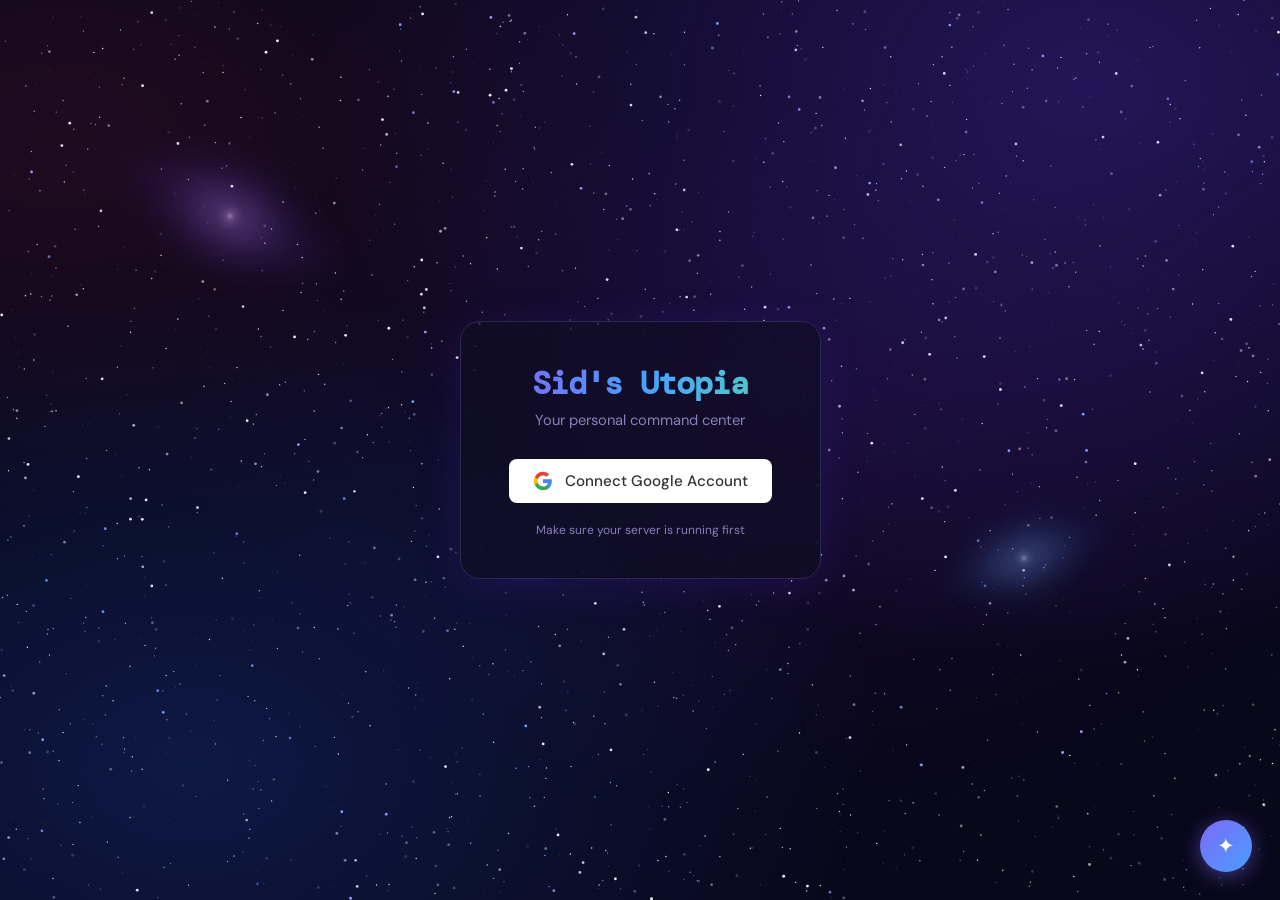
==== commit 4d2f110d: "Prepare for Render deployment - Flask now serves index.html at / (no separate file server needed) - " ====
--- a/index.html
+++ b/index.html
@@ -474,7 +474,21 @@
       .kanban-card:hover .delete-card { opacity: 1; }
       .delete-card:hover { color: var(--accent4) !important; }
 
-      .kanban-add-row { display: flex; gap: 0.5rem; margin-top: 0.9rem; }
+      .kanban-add-row { display: flex; flex-direction: column; gap: 0.45rem; margin-top: 0.9rem; }
+      .kanban-add-row-inner { display: flex; gap: 0.5rem; }
+      .kanban-repo-input {
+        background: var(--bg); border: 1px solid var(--border);
+        border-radius: 7px; padding: 0.42rem 0.75rem; color: var(--muted);
+        font-family: 'DM Mono', monospace; font-size: 0.78rem; outline: none; width: 100%;
+        transition: border-color 0.25s cubic-bezier(0.4,0,0.2,1), color 0.25s;
+      }
+      .kanban-repo-input:focus { border-color: var(--accent2); color: var(--text); }
+      .kanban-repo-input::placeholder { color: var(--border); }
+      .kanban-card-desc { font-size: 0.8rem; color: var(--muted); margin: 0.3rem 0 0.45rem; line-height: 1.45; }
+      .kanban-card-meta { display: flex; align-items: center; gap: 0.45rem; flex-wrap: wrap; margin-bottom: 0.45rem; }
+      .kanban-lang-chip { font-size: 0.72rem; background: rgba(124,106,247,0.15); color: var(--accent); border-radius: 4px; padding: 1px 7px; font-family: 'DM Mono', monospace; }
+      .kanban-gh-link { font-size: 0.75rem; color: var(--accent2); text-decoration: none; font-family: 'DM Mono', monospace; display: inline-flex; align-items: center; gap: 3px; }
+      .kanban-gh-link:hover { text-decoration: underline; }
 
       .kanban-input {
         flex: 1; background: var(--bg); border: 1px solid var(--border);
@@ -590,7 +604,7 @@
         header { padding: 1rem; }
         .content { padding: 1rem; }
       }
-      details[open] summary span { transform: rotate(90deg); display: inline-block; }
+      details[open] summary > span.ts-arrow { transform: rotate(90deg); }
 
       /* ── ANIMATIONS ── */
       @keyframes fadeInUp {
@@ -632,9 +646,10 @@
       .timesheet-month summary::-webkit-details-marker { display: none; }
       .ts-arrow { font-size: 0.7rem; color: var(--muted); transition: transform 0.3s cubic-bezier(0.4,0,0.2,1); display: inline-block; }
       .timesheet-month[open] .ts-arrow { transform: rotate(90deg); }
-      .timesheet-table-wrap { overflow-x: auto; margin-top: 0.6rem; padding-bottom: 0.5rem; }
-      .timesheet-month > div { animation: tsOpen 0.28s cubic-bezier(0.4,0,0.2,1); }
-      @keyframes tsOpen { from { opacity:0; transform:translateY(-6px); } to { opacity:1; transform:translateY(0); } }
+      .timesheet-table-wrap { margin-top: 0.6rem; }
+      .timesheet-month > div { animation: tsOpen 0.42s cubic-bezier(0.22,1,0.36,1); }
+      @keyframes tsOpen  { from { opacity:0; transform:translateY(-10px); } to { opacity:1; transform:translateY(0); } }
+      @keyframes tsClose { from { opacity:1; transform:translateY(0);     } to { opacity:0; transform:translateY(-8px); } }
       .timesheet-table { border-collapse: collapse; font-size: 0.95rem; min-width: 100%; }
       .timesheet-table th {
         padding: 0.5rem 0.75rem; text-align: center; color: var(--muted);
@@ -658,6 +673,17 @@
       .ts-cell:not(:empty) { color: var(--text); }
       .ts-cell:focus { outline: none; border-color: var(--accent3); background: rgba(255,255,255,0.07); color: var(--text); }
       .ts-cell.saving { opacity: 0.4; pointer-events: none; }
+      .ts-week-tabs { display: flex; gap: 0.35rem; margin-bottom: 0.85rem; flex-wrap: wrap; }
+      .ts-week-tab {
+        padding: 0.3rem 0.9rem; border-radius: 7px; border: 1px solid var(--border);
+        background: none; color: var(--muted); font-size: 0.82rem; cursor: pointer;
+        font-family: 'DM Sans', sans-serif;
+        transition: background 0.2s cubic-bezier(0.4,0,0.2,1), border-color 0.2s, color 0.2s;
+      }
+      .ts-week-tab:hover { border-color: var(--accent); color: var(--accent); }
+      .ts-week-tab.active { background: rgba(124,106,247,0.15); border-color: var(--accent); color: var(--accent); }
+      .ts-week-pane { display: none; overflow-x: auto; padding-bottom: 0.5rem; }
+      .ts-week-pane.active { display: block; }
 
       /* ── LOGIN POLISH ── */
       #login-screen {
@@ -1026,33 +1052,76 @@
       <div class="tab-panel" id="tab-coding">
         <div class="section-header">
           <span class="section-title">Coding Projects</span>
-          <span class="section-badge" style="background:#f7c94822; color:var(--accent3)">Kanban</span>
-        </div>
+          <span class="section-badge" style="background:#f7c94822; color:var(--accent3)">GitHub + Kanban</span>
+        </div>
+
+        <!-- Kanban -->
         <div class="kanban">
           <div class="kanban-col">
             <div class="kanban-col-header"><span class="kanban-dot" style="background:var(--muted)"></span>To Do</div>
             <div id="kanban-todo"></div>
             <div class="kanban-add-row">
-              <input class="kanban-input" id="kanban-todo-input" placeholder="New project..." onkeydown="if(event.key==='Enter') addKanban('todo')" />
-              <button class="btn-small" onclick="addKanban('todo')">+</button>
+              <div class="kanban-add-row-inner">
+                <input class="kanban-input" id="kanban-todo-input" placeholder="Project name..." onkeydown="if(event.key==='Enter') addKanban('todo')" />
+                <button class="btn-small" onclick="addKanban('todo')">+</button>
+              </div>
+              <input class="kanban-repo-input" id="kanban-todo-repo" placeholder="github.com/user/repo (optional)" />
             </div>
           </div>
           <div class="kanban-col">
             <div class="kanban-col-header"><span class="kanban-dot" style="background:var(--accent3)"></span>In Progress</div>
             <div id="kanban-inprogress"></div>
             <div class="kanban-add-row">
-              <input class="kanban-input" id="kanban-inprogress-input" placeholder="New project..." onkeydown="if(event.key==='Enter') addKanban('inprogress')" />
-              <button class="btn-small" onclick="addKanban('inprogress')">+</button>
+              <div class="kanban-add-row-inner">
+                <input class="kanban-input" id="kanban-inprogress-input" placeholder="Project name..." onkeydown="if(event.key==='Enter') addKanban('inprogress')" />
+                <button class="btn-small" onclick="addKanban('inprogress')">+</button>
+              </div>
+              <input class="kanban-repo-input" id="kanban-inprogress-repo" placeholder="github.com/user/repo (optional)" />
             </div>
           </div>
           <div class="kanban-col">
             <div class="kanban-col-header"><span class="kanban-dot" style="background:var(--accent2)"></span>Done</div>
             <div id="kanban-done"></div>
             <div class="kanban-add-row">
-              <input class="kanban-input" id="kanban-done-input" placeholder="New project..." onkeydown="if(event.key==='Enter') addKanban('done')" />
-              <button class="btn-small" onclick="addKanban('done')">+</button>
+              <div class="kanban-add-row-inner">
+                <input class="kanban-input" id="kanban-done-input" placeholder="Project name..." onkeydown="if(event.key==='Enter') addKanban('done')" />
+                <button class="btn-small" onclick="addKanban('done')">+</button>
+              </div>
+              <input class="kanban-repo-input" id="kanban-done-repo" placeholder="github.com/user/repo (optional)" />
             </div>
           </div>
+        </div>
+
+        <!-- Repos grid -->
+        <div class="card" style="margin-top:1.5rem; margin-bottom:1.1rem">
+          <div class="card-header-row" style="margin-bottom:0.85rem">
+            <span class="card-title" style="margin:0">Repositories</span>
+            <span id="gh-repo-count" style="font-size:0.78rem; color:var(--muted); margin-left:0.5rem"></span>
+          </div>
+          <div id="gh-repos"><div class="empty">Enter your GitHub username below</div></div>
+        </div>
+
+        <!-- Open Issues / PRs -->
+        <div class="card" style="margin-bottom:1.1rem">
+          <div class="card-header-row" style="margin-bottom:0.85rem">
+            <span class="card-title" style="margin:0">Open Issues & PRs</span>
+            <span style="font-size:0.75rem; color:var(--muted); margin-left:0.5rem">requires PAT</span>
+          </div>
+          <div id="gh-issues"><div class="empty">Enter a Personal Access Token to load issues &amp; PRs</div></div>
+        </div>
+
+        <!-- GitHub Settings -->
+        <div class="card" style="margin-bottom:1.1rem">
+          <div class="card-header-row" style="margin-bottom:0.85rem">
+            <span class="card-title" style="margin:0">GitHub</span>
+            <button class="refresh-btn" onclick="loadGitHub()">Refresh</button>
+          </div>
+          <div style="display:flex; gap:0.5rem; flex-wrap:wrap; margin-bottom:0.9rem">
+            <input class="todo-input" id="gh-username" placeholder="GitHub username..." style="flex:1; min-width:160px; font-size:0.9rem" onkeydown="if(event.key==='Enter') loadGitHub()" />
+            <input class="todo-input" id="gh-pat" type="password" placeholder="Personal Access Token (optional, for issues/PRs)" style="flex:2; min-width:220px; font-size:0.9rem; font-family:'DM Mono',monospace" onkeydown="if(event.key==='Enter') loadGitHub()" />
+            <button class="btn btn-primary" onclick="loadGitHub()">Load</button>
+          </div>
+          <div id="gh-status" style="font-size:0.8rem; color:var(--muted); min-height:1em"></div>
         </div>
       </div>
 
@@ -1161,7 +1230,7 @@
   </div>
 
   <script>
-  const SERVER = 'http://localhost:3000';
+  const SERVER = window.location.port === '5500' ? 'http://localhost:3000' : '';
 
   // ═══════════════════════════════════════
   // STATE — now stored on the server so
@@ -1241,6 +1310,12 @@
     loadGoogleData();
     fetchZenithDoc();
     loadCalendarEvents();
+    // Restore saved GitHub credentials and auto-load if username is saved
+    const savedUser = localStorage.getItem('gh_username');
+    const savedPat  = localStorage.getItem('gh_pat');
+    if (savedUser) document.getElementById('gh-username').value = savedUser;
+    if (savedPat)  document.getElementById('gh-pat').value = savedPat;
+    if (savedUser) loadGitHub();
   }
 
   async function updateStatusIndicator() {
@@ -1286,6 +1361,7 @@
     // Lazy-load data when switching to relevant tabs
     if (name === 'exams') loadCalendarEvents();
     if (name === 'google') loadGoogleData();
+    if (name === 'coding' && localStorage.getItem('gh_username')) loadGitHub();
     if (name === 'timesheet') loadTimesheet();
   }
 
@@ -1644,12 +1720,21 @@
   // ═══════════════════════════════════════
   // KANBAN
   // ═══════════════════════════════════════
-  function addKanban(col) {
+  async function addKanban(col) {
     const input = document.getElementById('kanban-' + col + '-input');
+    const repoInput = document.getElementById('kanban-' + col + '-repo');
     const text = input.value.trim();
     if (!text) return;
-    state.kanban[col].push({ id: Date.now(), text });
+    const repoUrl = repoInput ? repoInput.value.trim() : '';
+    const card = { id: Date.now(), text, repoUrl: '', description: '', language: '', stars: 0 };
+    if (repoUrl) {
+      card.repoUrl = repoUrl;
+      const info = await fetchRepoInfo(repoUrl);
+      if (info) { card.description = info.description || ''; card.language = info.language || ''; card.stars = info.stargazers_count || 0; }
+    }
+    state.kanban[col].push(card);
     input.value = '';
+    if (repoInput) repoInput.value = '';
     saveState(); renderKanban();
   }
 
@@ -1673,14 +1758,23 @@
       .join('');
   }
 
-  function editKanban(id, col) {
+  async function editKanban(id, col) {
     const item = state.kanban[col].find(k => k.id === id);
     if (!item) return;
-    const newText = prompt('Edit card:', item.text);
-    if (newText !== null && newText.trim()) {
-      item.text = newText.trim();
-      saveState(); renderKanban();
-    }
+    const newText = prompt('Edit project name:', item.text);
+    if (newText === null) return;
+    if (newText.trim()) item.text = newText.trim();
+    const newUrl = prompt('GitHub URL (leave blank to remove):', item.repoUrl || '');
+    if (newUrl !== null) {
+      item.repoUrl = newUrl.trim();
+      if (newUrl.trim()) {
+        const info = await fetchRepoInfo(newUrl.trim());
+        if (info) { item.description = info.description || ''; item.language = info.language || ''; item.stars = info.stargazers_count || 0; }
+      } else {
+        item.description = ''; item.language = ''; item.stars = 0;
+      }
+    }
+    saveState(); renderKanban();
   }
 
   function renderKanban() {
@@ -1690,7 +1784,13 @@
       el.innerHTML = state.kanban[col].map(item => `
         <div class="kanban-card">
           <button class="delete-card" onclick="deleteKanban(${item.id},'${col}')">×</button>
-          <div style="margin-bottom:0.4rem">${item.text}</div>
+          <div style="font-weight:500; margin-bottom:0.25rem; padding-right:1.2rem">${item.text}</div>
+          ${item.description ? `<div class="kanban-card-desc">${item.description}</div>` : ''}
+          <div class="kanban-card-meta">
+            ${item.language ? `<span class="kanban-lang-chip">${item.language}</span>` : ''}
+            ${item.stars ? `<span style="font-size:0.72rem; color:var(--accent3); font-family:'DM Mono',monospace">★ ${item.stars}</span>` : ''}
+            ${item.repoUrl ? `<a class="kanban-gh-link" href="${item.repoUrl}" target="_blank">↗ GitHub</a>` : ''}
+          </div>
           <div style="display:flex; align-items:center; gap:0.3rem; flex-wrap:wrap;">
             ${kanbanMoveButtons(item.id, col)}
             <button class="btn-edit" style="opacity:0" onclick="editKanban(${item.id},'${col}')">edit</button>
@@ -1698,6 +1798,98 @@
         </div>
       `).join('');
     });
+  }
+
+  // ═══════════════════════════════════════
+  // GITHUB
+  // ═══════════════════════════════════════
+  function ghHeaders() {
+    const pat = (document.getElementById('gh-pat') || {}).value?.trim() || localStorage.getItem('gh_pat') || '';
+    const h = { 'Accept': 'application/vnd.github+json' };
+    if (pat) h['Authorization'] = `Bearer ${pat}`;
+    return h;
+  }
+
+  async function fetchRepoInfo(url) {
+    const match = url.match(/github\.com\/([^/]+)\/([^/?#]+)/);
+    if (!match) return null;
+    try {
+      const res = await fetch(`https://api.github.com/repos/${match[1]}/${match[2]}`, { headers: ghHeaders() });
+      return res.ok ? res.json() : null;
+    } catch { return null; }
+  }
+
+  async function loadGitHub() {
+    const usernameEl = document.getElementById('gh-username');
+    const patEl = document.getElementById('gh-pat');
+    const username = usernameEl.value.trim() || localStorage.getItem('gh_username') || '';
+    const pat = patEl.value.trim();
+    if (!username) { document.getElementById('gh-status').textContent = 'Enter a GitHub username.'; return; }
+    localStorage.setItem('gh_username', username);
+    if (pat) localStorage.setItem('gh_pat', pat);
+
+    document.getElementById('gh-status').textContent = 'Loading...';
+    document.getElementById('gh-repos').innerHTML = '<div class="loading">Fetching repos...</div>';
+    document.getElementById('gh-issues').innerHTML = '<div class="loading">Fetching issues...</div>';
+
+    // ── Repos ──
+    try {
+      const res = await fetch(`https://api.github.com/users/${username}/repos?sort=updated&per_page=12`, { headers: ghHeaders() });
+      if (!res.ok) throw new Error(res.status);
+      const repos = await res.json();
+      document.getElementById('gh-repo-count').textContent = `${repos.length} repos`;
+      document.getElementById('gh-repos').innerHTML = repos.length ? `
+        <div style="display:grid; grid-template-columns:repeat(auto-fill, minmax(260px,1fr)); gap:0.75rem">
+          ${repos.map(r => `
+            <a href="${r.html_url}" target="_blank" style="text-decoration:none; color:inherit">
+              <div style="background:var(--surface2); border:1px solid var(--border); border-radius:10px; padding:0.95rem 1rem; transition:border-color 0.2s, transform 0.2s, box-shadow 0.2s; cursor:pointer"
+                   onmouseover="this.style.borderColor='var(--accent)';this.style.transform='translateY(-2px)';this.style.boxShadow='0 4px 16px rgba(124,106,247,0.2)'"
+                   onmouseout="this.style.borderColor='';this.style.transform='';this.style.boxShadow=''">
+                <div style="font-weight:600; font-size:0.93rem; margin-bottom:0.25rem; color:var(--accent)">${r.name}</div>
+                ${r.description ? `<div style="font-size:0.8rem; color:var(--muted); margin-bottom:0.5rem; line-height:1.4">${r.description}</div>` : ''}
+                <div style="display:flex; gap:0.5rem; flex-wrap:wrap; align-items:center">
+                  ${r.language ? `<span style="font-size:0.72rem; background:rgba(124,106,247,0.15); color:var(--accent); border-radius:4px; padding:1px 7px; font-family:'DM Mono',monospace">${r.language}</span>` : ''}
+                  ${r.stargazers_count ? `<span style="font-size:0.72rem; color:var(--accent3); font-family:'DM Mono',monospace">★ ${r.stargazers_count}</span>` : ''}
+                  <span style="font-size:0.72rem; color:var(--muted); font-family:'DM Mono',monospace; margin-left:auto">${new Date(r.updated_at).toLocaleDateString()}</span>
+                </div>
+              </div>
+            </a>
+          `).join('')}
+        </div>
+      ` : '<div class="empty">No public repos found</div>';
+      document.getElementById('gh-status').textContent = `Loaded ${repos.length} repos`;
+    } catch(e) {
+      document.getElementById('gh-repos').innerHTML = `<div class="empty">Failed to load repos — check username or rate limit</div>`;
+      document.getElementById('gh-status').textContent = 'Error loading repos';
+    }
+
+    // ── Issues / PRs (needs PAT) ──
+    const savedPat = localStorage.getItem('gh_pat') || '';
+    if (!savedPat) {
+      document.getElementById('gh-issues').innerHTML = '<div class="empty">Enter a Personal Access Token to load issues &amp; PRs</div>';
+      return;
+    }
+    try {
+      const res = await fetch(`https://api.github.com/issues?filter=created&state=open&per_page=20`, { headers: ghHeaders() });
+      if (!res.ok) throw new Error(res.status);
+      const issues = await res.json();
+      document.getElementById('gh-issues').innerHTML = issues.length ? issues.map(i => {
+        const isPR = !!i.pull_request;
+        const repo = i.repository_url.replace('https://api.github.com/repos/', '');
+        return `
+          <div style="display:flex; align-items:flex-start; gap:0.75rem; padding:0.75rem 0.9rem; border:1px solid var(--border); border-radius:10px; background:var(--surface2); margin-bottom:0.55rem;
+                      transition:border-color 0.2s, transform 0.2s" onmouseover="this.style.borderColor='${isPR ? 'var(--accent2)' : 'var(--accent5)'}';this.style.transform='translateX(3px)'" onmouseout="this.style.borderColor='';this.style.transform=''">
+            <span style="font-size:0.82rem; padding:1px 7px; border-radius:4px; background:${isPR ? 'rgba(78,205,196,0.15)' : 'rgba(74,158,255,0.15)'}; color:${isPR ? 'var(--accent2)' : 'var(--accent5)'}; font-family:'DM Mono',monospace; flex-shrink:0; margin-top:1px">${isPR ? 'PR' : '#' + i.number}</span>
+            <div style="flex:1; min-width:0">
+              <a href="${i.html_url}" target="_blank" style="font-weight:500; font-size:0.93rem; color:var(--text); text-decoration:none" onmouseover="this.style.color='var(--accent)'" onmouseout="this.style.color='var(--text)'">${i.title}</a>
+              <div style="font-size:0.78rem; color:var(--muted); margin-top:0.15rem; font-family:'DM Mono',monospace">${repo}</div>
+            </div>
+            <span style="font-size:0.75rem; color:var(--muted); font-family:'DM Mono',monospace; flex-shrink:0">${new Date(i.updated_at).toLocaleDateString()}</span>
+          </div>`;
+      }).join('') : '<div class="empty">No open issues or PRs</div>';
+    } catch(e) {
+      document.getElementById('gh-issues').innerHTML = '<div class="empty">Failed to load issues — check your PAT permissions</div>';
+    }
   }
 
   // ═══════════════════════════════════════
@@ -2212,7 +2404,7 @@
     // Strip any old h/m suffix before re-formatting
     const n = parseFloat(String(val).replace(/[hm]$/i, '').trim());
     if (isNaN(n)) return String(val);
-    if (n >= 1 && n <= 9) return n + ':00';
+    if (n >= 0 && n <= 9) return n + ':00';
     if (n >= 10 && n <= 59) return '0:' + String(n).padStart(2, '0');
     return String(val);
   }
@@ -2246,56 +2438,109 @@
       container.innerHTML = '<div class="empty">No timesheet data found.</div>';
       return;
     }
+
+    function makeWeekTable(month, weekDates, startIdx) {
+      return `
+        <table class="timesheet-table">
+          <thead><tr>
+            <th class="ts-act-header">Activity</th>
+            ${weekDates.map(d => `<th>${formatDateShort(d)}</th>`).join('')}
+          </tr></thead>
+          <tbody>
+            ${month.rows.map(row => `
+              <tr>
+                <td class="ts-act-cell">${row.activity}</td>
+                ${row.cells.slice(startIdx, startIdx + weekDates.length).map(cell => `
+                  <td><span
+                    class="ts-cell"
+                    contenteditable="true"
+                    data-row="${cell.sheet_row}"
+                    data-col="${cell.sheet_col}"
+                    data-sheet="${month.sheet_name}"
+                    data-original="${formatTimeDisplay(cell.value)}"
+                    onblur="onTsCellBlur(this)"
+                    onkeydown="if(event.key==='Enter'){event.preventDefault();this.blur();return false}"
+                  >${formatTimeDisplay(cell.value)}</span></td>
+                `).join('')}
+              </tr>
+            `).join('')}
+          </tbody>
+        </table>`;
+    }
+
     let html = '';
     data.months.forEach((month, mi) => {
       const isOpen = mi === 0 ? 'open' : '';
       const isEmpty = month.rows.every(r => r.cells.every(c => !c.value));
       const deleteBtn = isEmpty
-        ? `<button onclick="event.preventDefault();deleteTimesheetMonth('${month.key}','${month.label}')" style="margin-left:auto;background:rgba(247,106,106,0.12);color:var(--accent4);border:1px solid rgba(247,106,106,0.3);border-radius:0.3rem;padding:0.15rem 0.6rem;font-size:0.73rem;cursor:pointer">Delete</button>`
+        ? `<button onclick="event.preventDefault();deleteTimesheetMonth('${month.sheet_name}','${month.label}')" style="margin-left:auto;background:rgba(247,106,106,0.12);color:var(--accent4);border:1px solid rgba(247,106,106,0.3);border-radius:0.3rem;padding:0.15rem 0.6rem;font-size:0.73rem;cursor:pointer">Delete</button>`
         : '';
+
+      // Split dates into chunks of 7 (one per week)
+      const weeks = [];
+      for (let i = 0; i < month.dates.length; i += 7) {
+        weeks.push({ dates: month.dates.slice(i, i + 7), startIdx: i });
+      }
+
+      const mKey = month.key.replace(/-/g, '_');
+
+      const tabBar = weeks.length > 1 ? `
+        <div class="ts-week-tabs">
+          ${weeks.map((w, wi) => {
+            const first = parseInt(w.dates[0].split('/')[1]);
+            const last  = parseInt(w.dates[w.dates.length - 1].split('/')[1]);
+            return `<button class="ts-week-tab ${wi === 0 ? 'active' : ''}" onclick="switchTsWeek('${mKey}',${wi})">${first}–${last}</button>`;
+          }).join('')}
+        </div>` : '';
+
+      const panes = weeks.map((w, wi) => `
+        <div class="ts-week-pane ${wi === 0 ? 'active' : ''}">
+          ${makeWeekTable(month, w.dates, w.startIdx)}
+        </div>`).join('');
+
       html += `<details class="timesheet-month card" ${isOpen}>
         <summary><span class="ts-arrow">▶</span>${month.label} <span style="color:var(--muted);font-size:0.78rem;font-weight:400;margin-left:0.4rem">${month.dates.length} days</span>${deleteBtn}</summary>
-        <div class="timesheet-table-wrap">
-          <table class="timesheet-table">
-            <thead><tr>
-              <th class="ts-act-header">Activity</th>
-              ${month.dates.map(d => `<th>${formatDateShort(d)}</th>`).join('')}
-            </tr></thead>
-            <tbody>
-              ${month.rows.map(row => `
-                <tr>
-                  <td class="ts-act-cell">${row.activity}</td>
-                  ${row.cells.map(cell => `
-                    <td><span
-                      class="ts-cell"
-                      contenteditable="true"
-                      data-row="${cell.sheet_row}"
-                      data-col="${cell.sheet_col}"
-                      data-sheet="${data.sheet_name}"
-                      data-original="${cell.value}"
-                      onblur="onTsCellBlur(this)"
-                      onkeydown="if(event.key==='Enter'){event.preventDefault();this.blur();return false}"
-                    >${formatTimeDisplay(cell.value)}</span></td>
-                  `).join('')}
-                </tr>
-              `).join('')}
-            </tbody>
-          </table>
+        <div class="timesheet-table-wrap" id="ts-month-${mKey}">
+          ${tabBar}
+          ${panes}
         </div>
       </details>`;
     });
+
     container.innerHTML = html;
+
+    // Smooth close animation for each month
+    container.querySelectorAll('details.timesheet-month').forEach(details => {
+      details.querySelector('summary').addEventListener('click', e => {
+        if (!details.open) return;
+        e.preventDefault();
+        const content = details.querySelector('.timesheet-table-wrap');
+        if (!content) { details.removeAttribute('open'); return; }
+        content.style.animation = 'tsClose 0.32s cubic-bezier(0.4,0,0.2,1) forwards';
+        content.addEventListener('animationend', () => {
+          details.removeAttribute('open');
+          content.style.animation = '';
+        }, { once: true });
+      });
+    });
+  }
+
+  function switchTsWeek(mKey, weekIdx) {
+    const wrap = document.getElementById('ts-month-' + mKey);
+    if (!wrap) return;
+    wrap.querySelectorAll('.ts-week-tab').forEach((t, i) => t.classList.toggle('active', i === weekIdx));
+    wrap.querySelectorAll('.ts-week-pane').forEach((p, i) => p.classList.toggle('active', i === weekIdx));
   }
 
   async function onTsCellBlur(el) {
     const raw = el.textContent.trim();
-    // Strip h/m suffix only for bare numbers; leave H:MM format alone
-    const numeric = /^\d+:\d{2}$/.test(raw) ? raw : raw.replace(/[hm]$/i, '').trim();
+    // Normalise input then auto-format to H:MM
+    const stripped = /^\d+:\d{2}$/.test(raw) ? raw : raw.replace(/[hm]$/i, '').trim();
+    const formatted = formatTimeDisplay(stripped);
+    if (el.textContent.trim() !== formatted) el.textContent = formatted;
+
     const original = el.dataset.original || '';
-
-    const formatted = formatTimeDisplay(numeric);
-    if (el.textContent.trim() !== formatted) el.textContent = formatted;
-    if (numeric === original) return;
+    if (formatted === original) return;   // nothing changed
 
     const sheetRow = parseInt(el.dataset.row);
     const sheetCol = parseInt(el.dataset.col);
@@ -2306,10 +2551,10 @@
       const res = await fetch(`${SERVER}/api/timesheet/update`, {
         method: 'POST',
         headers: {'Content-Type': 'application/json'},
-        body: JSON.stringify({ row: sheetRow, col: sheetCol, value: numeric, sheet_name: sheetName }),
+        body: JSON.stringify({ row: sheetRow, col: sheetCol, value: formatted, sheet_name: sheetName }),
       });
       const json = await res.json();
-      if (json.success) el.dataset.original = numeric;
+      if (json.success) el.dataset.original = formatted;
     } catch(e) { console.error('Timesheet update failed', e); }
     el.classList.remove('saving');
   }
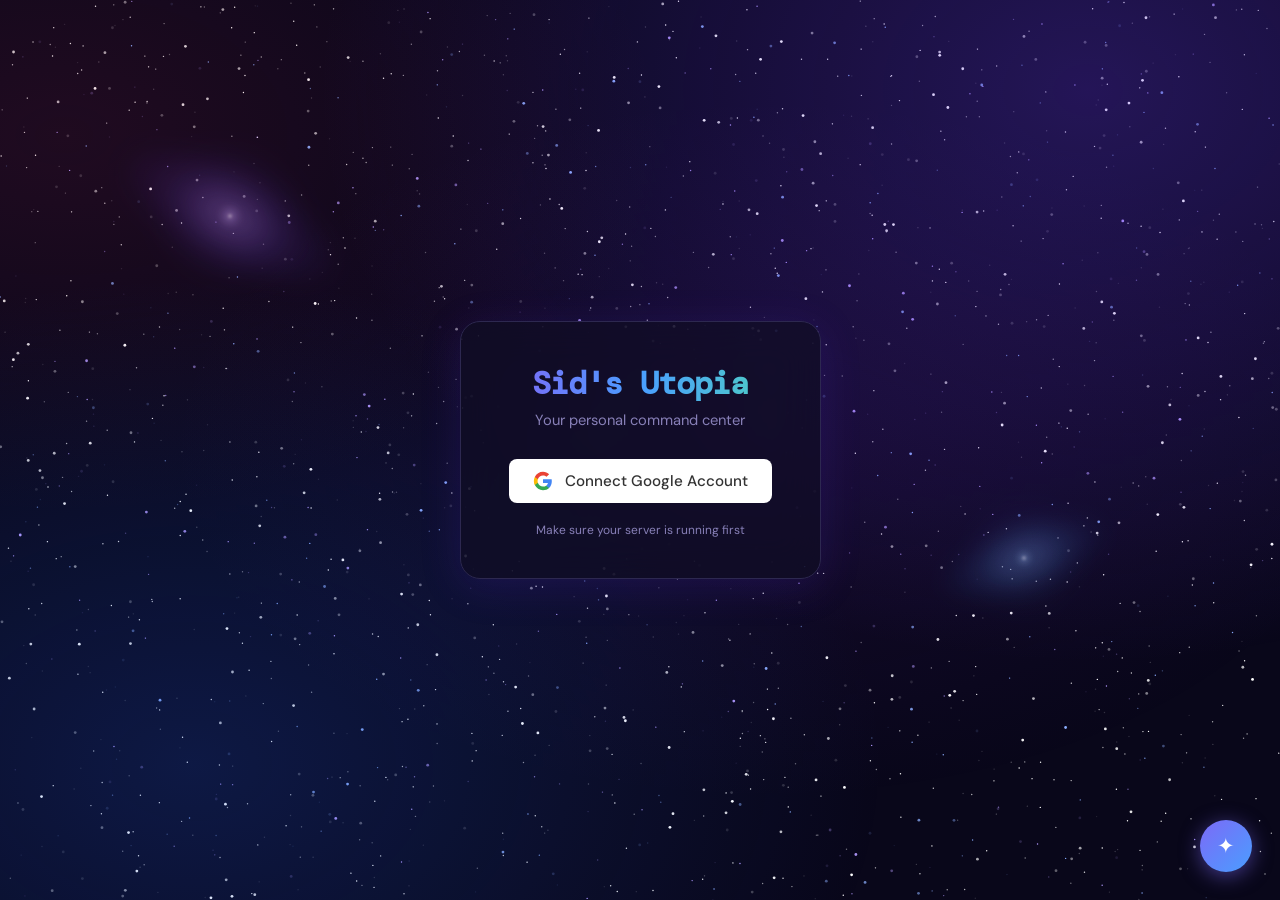
==== commit 0585470b: "Add Twilio SMS Send Summary feature - Add /api/send-summary POST route that pulls today's timesheet," ====
--- a/index.html
+++ b/index.html
@@ -967,6 +967,7 @@
       <div class="user-info">
         <div class="avatar" id="user-avatar">?</div>
         <span class="user-name" id="user-name">...</span>
+        <button class="sign-out-btn" id="sms-btn" onclick="sendSummary()" style="border-color:var(--accent2); color:var(--accent2); margin-right:0.4rem">📱 Send Summary</button>
         <button class="sign-out-btn" onclick="signOut()">Sign out</button>
       </div>
     </header>
@@ -1289,6 +1290,29 @@
       const data = await res.json();
       return data.loggedIn;
     } catch(e) { return false; }
+  }
+
+  async function sendSummary() {
+    const btn = document.getElementById('sms-btn');
+    btn.textContent = '⏳ Sending...';
+    btn.disabled = true;
+    try {
+      const res = await fetch(`${SERVER}/api/send-summary`, { method: 'POST' });
+      const json = await res.json();
+      if (json.success) {
+        btn.textContent = `✓ Sent to ${json.sent_to}`;
+        btn.style.color = 'var(--accent2)';
+        setTimeout(() => { btn.textContent = '📱 Send Summary'; btn.disabled = false; }, 3000);
+      } else {
+        btn.textContent = '✗ Failed';
+        btn.style.color = 'var(--accent4)';
+        setTimeout(() => { btn.textContent = '📱 Send Summary'; btn.disabled = false; }, 3000);
+        console.error(json.error);
+      }
+    } catch(e) {
+      btn.textContent = '✗ Error';
+      setTimeout(() => { btn.textContent = '📱 Send Summary'; btn.disabled = false; }, 3000);
+    }
   }
 
   async function signOut() {
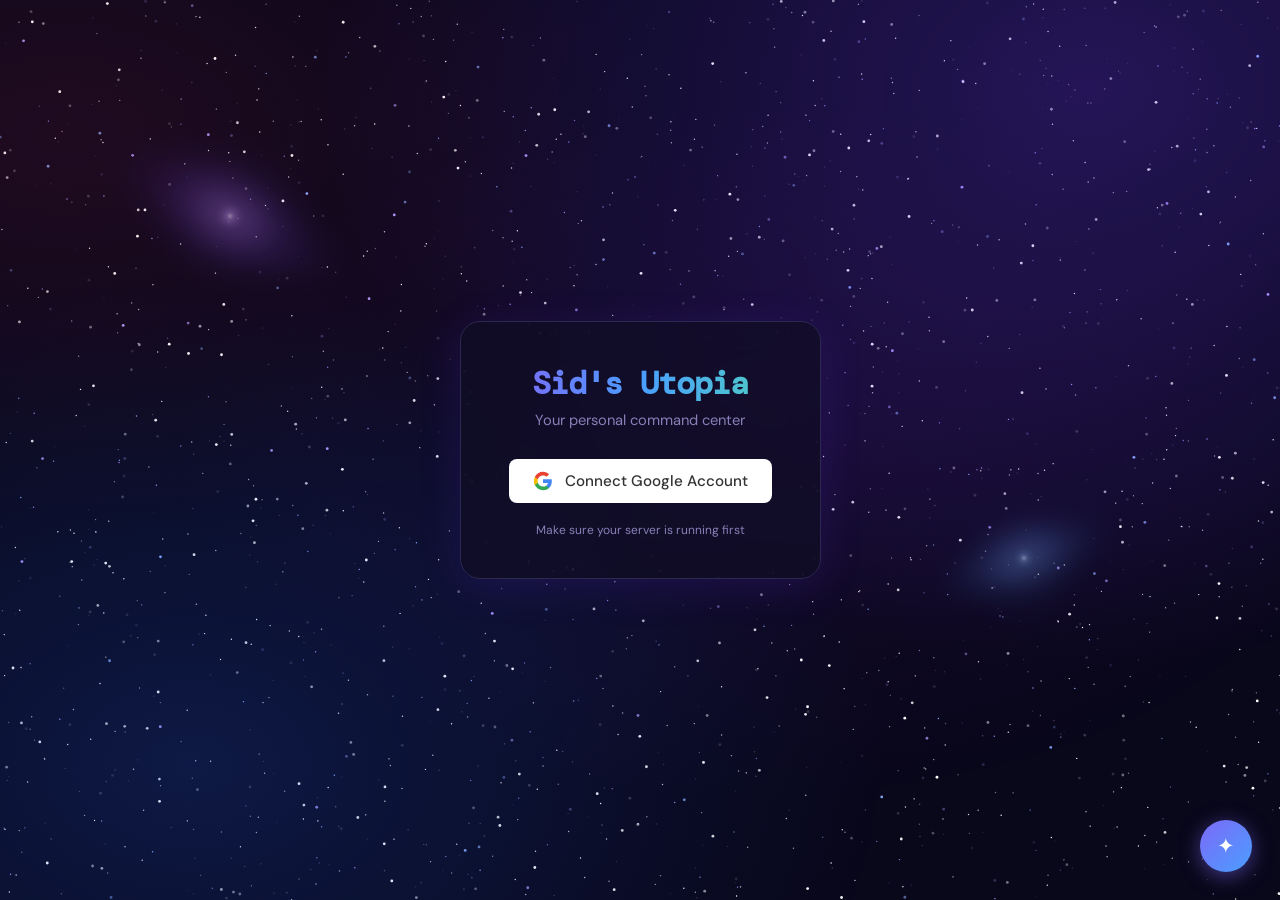
==== commit 6605e4f0: "Fix load_dotenv path and show actual error in Send Summary - Compute BASE_DIR before load_dotenv so " ====
--- a/index.html
+++ b/index.html
@@ -1302,12 +1302,15 @@
       if (json.success) {
         btn.textContent = `✓ Sent to ${json.sent_to}`;
         btn.style.color = 'var(--accent2)';
-        setTimeout(() => { btn.textContent = '📱 Send Summary'; btn.disabled = false; }, 3000);
+        setTimeout(() => { btn.textContent = '📱 Send Summary'; btn.disabled = false; btn.style.color = ''; }, 4000);
       } else {
+        const msg = json.error || 'unknown error';
         btn.textContent = '✗ Failed';
         btn.style.color = 'var(--accent4)';
-        setTimeout(() => { btn.textContent = '📱 Send Summary'; btn.disabled = false; }, 3000);
-        console.error(json.error);
+        btn.title = msg;
+        console.error('Send Summary error:', msg);
+        alert(`Send Summary failed:\n${msg}`);
+        setTimeout(() => { btn.textContent = '📱 Send Summary'; btn.disabled = false; btn.style.color = ''; btn.title = ''; }, 4000);
       }
     } catch(e) {
       btn.textContent = '✗ Error';
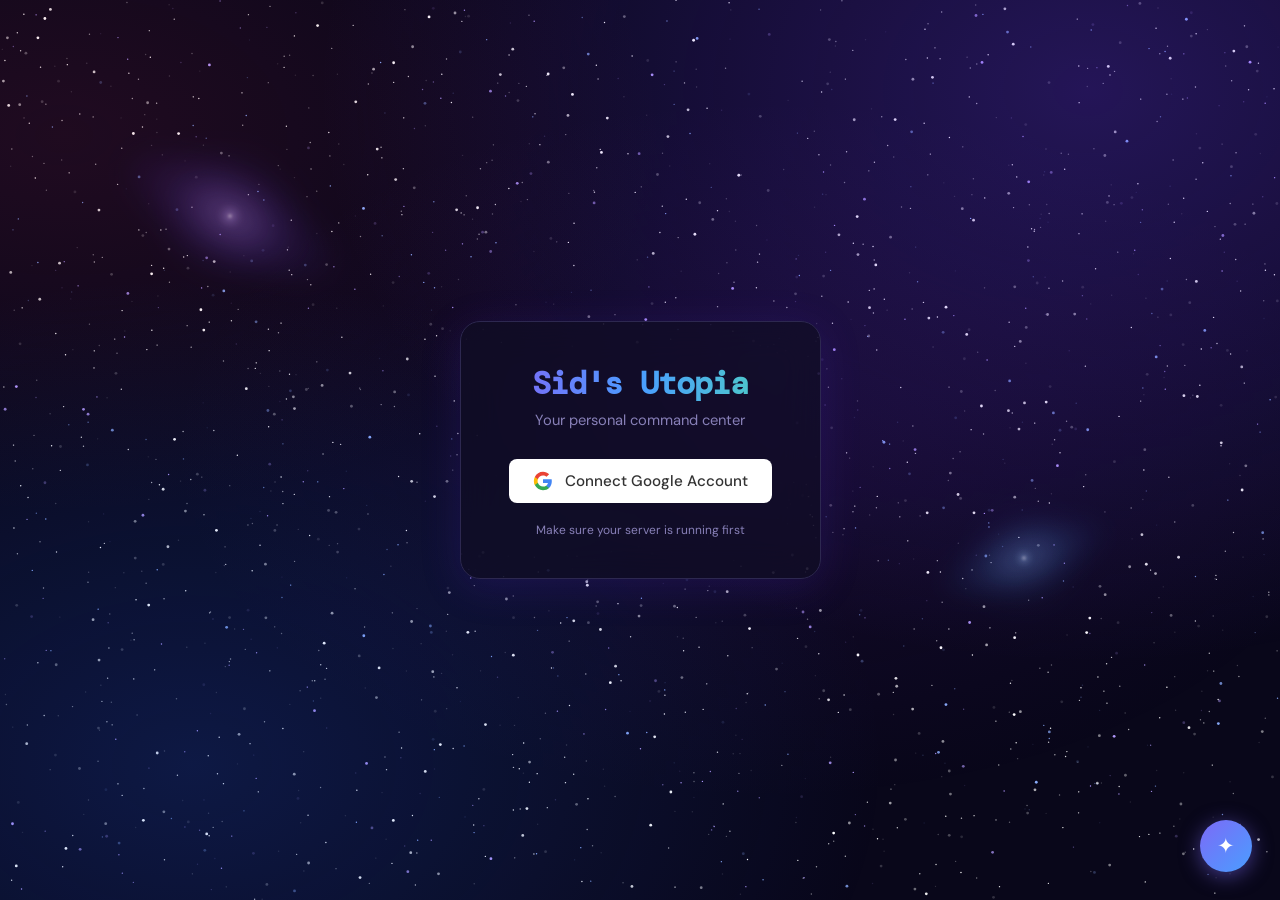
==== commit 4d88ba0c: "Fix renderExams crash when exam-list element not in DOM Co-Authored-By: Claude Sonnet 4.6 <noreply@a" ====
--- a/index.html
+++ b/index.html
@@ -1967,6 +1967,7 @@
 
   function renderExams() {
     const list = document.getElementById('exam-list');
+    if (!list) return;
     if (!state.exams.length) { list.innerHTML = '<div class="empty">No exams added yet</div>'; return; }
     const sorted = [...state.exams].sort((a, b) => new Date(a.date) - new Date(b.date));
     list.innerHTML = sorted.map(exam => {
